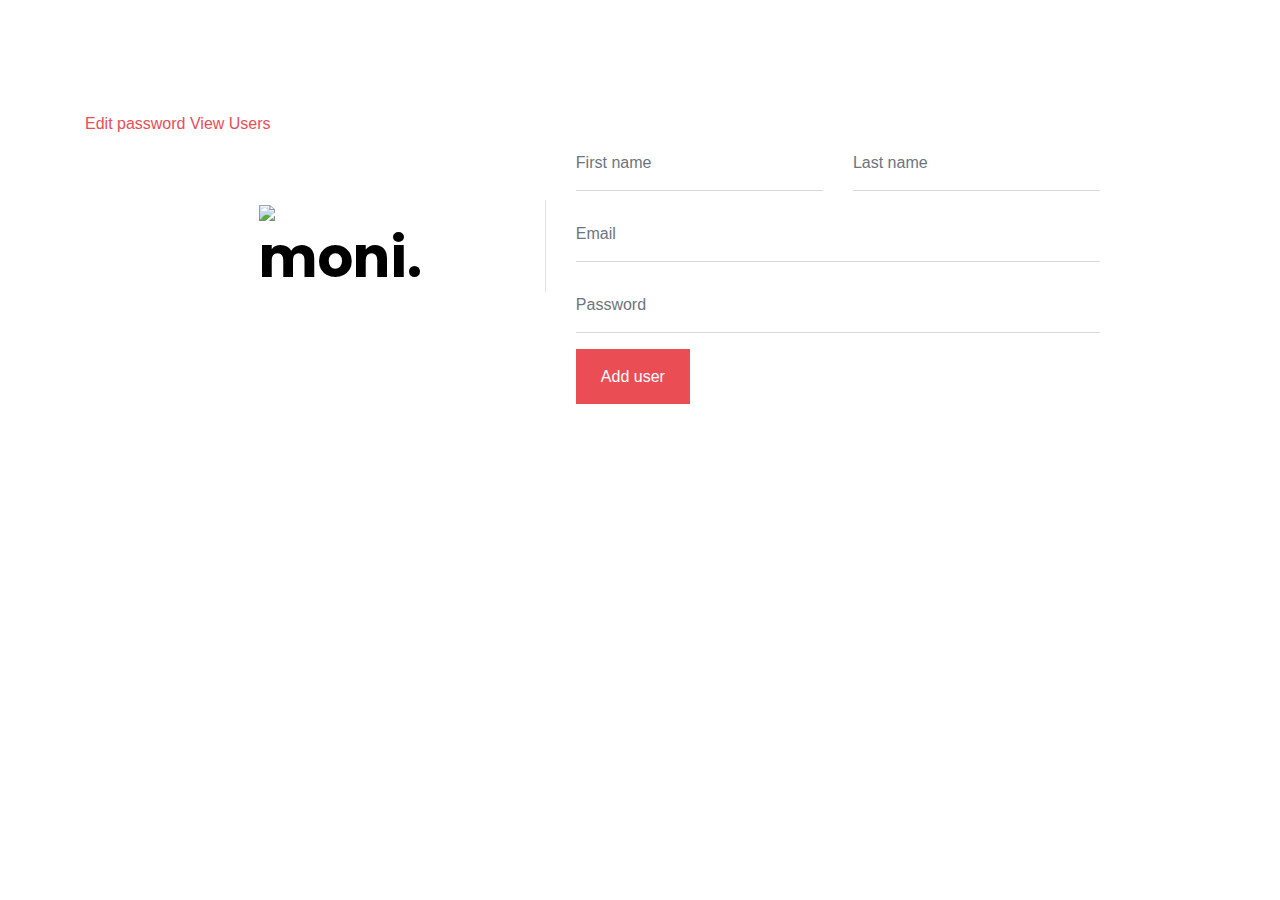
==== frontend/new-user.html @ 0a6bcfab "improved frontend UI" ====
<!doctype html>
<html lang="en">
  <head>
    <!-- Required meta tags -->
    <meta charset="utf-8">
    <meta name="viewport" content="width=device-width, initial-scale=1, shrink-to-fit=no">
    <link href="https://fonts.googleapis.com/css?family=Poppins:300,400,500,700,900&display=swap" rel="stylesheet">

    <link rel="stylesheet" href="fonts/icomoon/style.css">

    <link rel="stylesheet" href="css/owl.carousel.min.css">

    <!-- Bootstrap CSS -->
    <link rel="stylesheet" href="css/bootstrap.min.css">
    
    <!-- Style -->
    <link rel="stylesheet" href="css/style.css">

    <title>Contact Form #1</title>
  </head>
  <body>
  

  <div class="content">
    
    <div class="container">
      <a href="edit-password.html">Edit password             </a>
      <a href="view-users.html">View Users</a>
      
      <div class="row justify-content-center">
        <div class="col-md-10">
          
          <div class="row align-items-center">
            <div class="col-lg-4 ml-auto">
              <div class="border-right pr-5 mb-5">
              <img src="C:\Users\personal\Documents\moni-africa-backend-test\frontend\images\moni_image.jpg"><h2 class="mb-5">moni.</h2> 
            </div>
            </div>
            <div class="col-lg-7 mb-5 mb-lg-0">
              <form method="post" id="add-user" name="add-user">
                <div class="row">
                  <div class="col-md-6 form-group">
                    <input type="text" class="form-control" name="fname" id="fname" placeholder="First name">
                  </div>
                  <div class="col-md-6 form-group">
                    <input type="text" class="form-control" name="lname" id="lname" placeholder="Last name">
                  </div>
                </div>
                <div class="row">
                  <div class="col-md-12 form-group">
                    <input type="text" class="form-control" name="email" id="email" placeholder="Email">
                  </div>
                </div>
                <div class="row">
                  <div class="col-md-12 form-group">
                    <input type="password" class="form-control" name="password" id="password" placeholder="Password">
                  </div>
                </div>
                <div class="row">
                  <div class="col-md-12">
                    <input type="submit" value="Add user" class="btn btn-primary rounded-0 py-2 px-4">
                    <span class="submitting"></span>
                  </div>
                </div>
              </form>

              <div id="form-message-warning mt-4"></div> 
              <div id="form-message-success">
                User has been created, thank you!
              </div>

            </div>
          </div>
        </div>  
        </div>
      </div>
  </div>
    
    

    <script src="js/jquery-3.3.1.min.js"></script>
    <script src="js/popper.min.js"></script>
    <script src="js/bootstrap.min.js"></script>
    <script src="js/jquery.validate.min.js"></script>
    <script src="js/main.js"></script>
    <script>
    const form = document.getElementById("add-user");
		form.addEventListener("submit", submitForm);

		async function submitForm(event) {
			event.preventDefault();
			const fname = document.getElementById("fname").value;
      const lname = document.getElementById("lname").value;
			const email = document.getElementById("email").value;
			const password = document.getElementById("password").value;
			const payload = { fname, lname, email, password };
      console.log(payload)
			const response = await fetch("http://localhost:8000/api/users", {
				method: "POST",
				headers: {
					"Content-Type": "application/json"
				},
				body: JSON.stringify(payload)
			});
			const data = await response.json();
			console.log(data);
      if (data.status == "success") {
        alert("New user successfully created");
      }
      else{
        alert(data.detail);
      }
    }
  </script>
  </body>
</html>
---- frontend/fonts/icomoon/style.css ----
@font-face {
  font-family: 'icomoon';
  src:  url('fonts/icomoon.eot?10si43');
  src:  url('fonts/icomoon.eot?10si43#iefix') format('embedded-opentype'),
    url('fonts/icomoon.ttf?10si43') format('truetype'),
    url('fonts/icomoon.woff?10si43') format('woff'),
    url('fonts/icomoon.svg?10si43#icomoon') format('svg');
  font-weight: normal;
  font-style: normal;
}

[class^="icon-"], [class*=" icon-"] {
  /* use !important to prevent issues with browser extensions that change fonts */
  font-family: 'icomoon' !important;
  speak: none;
  font-style: normal;
  font-weight: normal;
  font-variant: normal;
  text-transform: none;
  line-height: 1;

  /* Better Font Rendering =========== */
  -webkit-font-smoothing: antialiased;
  -moz-osx-font-smoothing: grayscale;
}

.icon-asterisk:before {
  content: "\f069";
}
.icon-plus:before {
  content: "\f067";
}
.icon-question:before {
  content: "\f128";
}
.icon-minus:before {
  content: "\f068";
}
.icon-glass:before {
  content: "\f000";
}
.icon-music:before {
  content: "\f001";
}
.icon-search:before {
  content: "\f002";
}
.icon-envelope-o:before {
  content: "\f003";
}
.icon-heart:before {
  content: "\f004";
}
.icon-star:before {
  content: "\f005";
}
.icon-star-o:before {
  content: "\f006";
}
.icon-user:before {
  content: "\f007";
}
.icon-film:before {
  content: "\f008";
}
.icon-th-large:before {
  content: "\f009";
}
.icon-th:before {
  content: "\f00a";
}
.icon-th-list:before {
  content: "\f00b";
}
.icon-check:before {
  content: "\f00c";
}
.icon-close:before {
  content: "\f00d";
}
.icon-remove:before {
  content: "\f00d";
}
.icon-times:before {
  content: "\f00d";
}
.icon-search-plus:before {
  content: "\f00e";
}
.icon-search-minus:before {
  content: "\f010";
}
.icon-power-off:before {
  content: "\f011";
}
.icon-signal:before {
  content: "\f012";
}
.icon-cog:before {
  content: "\f013";
}
.icon-gear:before {
  content: "\f013";
}
.icon-trash-o:before {
  content: "\f014";
}
.icon-home:before {
  content: "\f015";
}
.icon-file-o:before {
  content: "\f016";
}
.icon-clock-o:before {
  content: "\f017";
}
.icon-road:before {
  content: "\f018";
}
.icon-download:before {
  content: "\f019";
}
.icon-arrow-circle-o-down:before {
  content: "\f01a";
}
.icon-arrow-circle-o-up:before {
  content: "\f01b";
}
.icon-inbox:before {
  content: "\f01c";
}
.icon-play-circle-o:before {
  content: "\f01d";
}
.icon-repeat:before {
  content: "\f01e";
}
.icon-rotate-right:before {
  content: "\f01e";
}
.icon-refresh:before {
  content: "\f021";
}
.icon-list-alt:before {
  content: "\f022";
}
.icon-lock:before {
  content: "\f023";
}
.icon-flag:before {
  content: "\f024";
}
.icon-headphones:before {
  content: "\f025";
}
.icon-volume-off:before {
  content: "\f026";
}
.icon-volume-down:before {
  content: "\f027";
}
.icon-volume-up:before {
  content: "\f028";
}
.icon-qrcode:before {
  content: "\f029";
}
.icon-barcode:before {
  content: "\f02a";
}
.icon-tag:before {
  content: "\f02b";
}
.icon-tags:before {
  content: "\f02c";
}
.icon-book:before {
  content: "\f02d";
}
.icon-bookmark:before {
  content: "\f02e";
}
.icon-print:before {
  content: "\f02f";
}
.icon-camera:before {
  content: "\f030";
}
.icon-font:before {
  content: "\f031";
}
.icon-bold:before {
  content: "\f032";
}
.icon-italic:before {
  content: "\f033";
}
.icon-text-height:before {
  content: "\f034";
}
.icon-text-width:before {
  content: "\f035";
}
.icon-align-left:before {
  content: "\f036";
}
.icon-align-center:before {
  content: "\f037";
}
.icon-align-right:before {
  content: "\f038";
}
.icon-align-justify:before {
  content: "\f039";
}
.icon-list:before {
  content: "\f03a";
}
.icon-dedent:before {
  content: "\f03b";
}
.icon-outdent:before {
  content: "\f03b";
}
.icon-indent:before {
  content: "\f03c";
}
.icon-video-camera:before {
  content: "\f03d";
}
.icon-image:before {
  content: "\f03e";
}
.icon-photo:before {
  content: "\f03e";
}
.icon-picture-o:before {
  content: "\f03e";
}
.icon-pencil:before {
  content: "\f040";
}
.icon-map-marker:before {
  content: "\f041";
}
.icon-adjust:before {
  content: "\f042";
}
.icon-tint:before {
  content: "\f043";
}
.icon-edit:before {
  content: "\f044";
}
.icon-pencil-square-o:before {
  content: "\f044";
}
.icon-share-square-o:before {
  content: "\f045";
}
.icon-check-square-o:before {
  content: "\f046";
}
.icon-arrows:before {
  content: "\f047";
}
.icon-step-backward:before {
  content: "\f048";
}
.icon-fast-backward:before {
  content: "\f049";
}
.icon-backward:before {
  content: "\f04a";
}
.icon-play:before {
  content: "\f04b";
}
.icon-pause:before {
  content: "\f04c";
}
.icon-stop:before {
  content: "\f04d";
}
.icon-forward:before {
  content: "\f04e";
}
.icon-fast-forward:before {
  content: "\f050";
}
.icon-step-forward:before {
  content: "\f051";
}
.icon-eject:before {
  content: "\f052";
}
.icon-chevron-left:before {
  content: "\f053";
}
.icon-chevron-right:before {
  content: "\f054";
}
.icon-plus-circle:before {
  content: "\f055";
}
.icon-minus-circle:before {
  content: "\f056";
}
.icon-times-circle:before {
  content: "\f057";
}
.icon-check-circle:before {
  content: "\f058";
}
.icon-question-circle:before {
  content: "\f059";
}
.icon-info-circle:before {
  content: "\f05a";
}
.icon-crosshairs:before {
  content: "\f05b";
}
.icon-times-circle-o:before {
  content: "\f05c";
}
.icon-check-circle-o:before {
  content: "\f05d";
}
.icon-ban:before {
  content: "\f05e";
}
.icon-arrow-left:before {
  content: "\f060";
}
.icon-arrow-right:before {
  content: "\f061";
}
.icon-arrow-up:before {
  content: "\f062";
}
.icon-arrow-down:before {
  content: "\f063";
}
.icon-mail-forward:before {
  content: "\f064";
}
.icon-share:before {
  content: "\f064";
}
.icon-expand:before {
  content: "\f065";
}
.icon-compress:before {
  content: "\f066";
}
.icon-exclamation-circle:before {
  content: "\f06a";
}
.icon-gift:before {
  content: "\f06b";
}
.icon-leaf:before {
  content: "\f06c";
}
.icon-fire:before {
  content: "\f06d";
}
.icon-eye:before {
  content: "\f06e";
}
.icon-eye-slash:before {
  content: "\f070";
}
.icon-exclamation-triangle:before {
  content: "\f071";
}
.icon-warning:before {
  content: "\f071";
}
.icon-plane:before {
  content: "\f072";
}
.icon-calendar:before {
  content: "\f073";
}
.icon-random:before {
  content: "\f074";
}
.icon-comment:before {
  content: "\f075";
}
.icon-magnet:before {
  content: "\f076";
}
.icon-chevron-up:before {
  content: "\f077";
}
.icon-chevron-down:before {
  content: "\f078";
}
.icon-retweet:before {
  content: "\f079";
}
.icon-shopping-cart:before {
  content: "\f07a";
}
.icon-folder:before {
  content: "\f07b";
}
.icon-folder-open:before {
  content: "\f07c";
}
.icon-arrows-v:before {
  content: "\f07d";
}
.icon-arrows-h:before {
  content: "\f07e";
}
.icon-bar-chart:before {
  content: "\f080";
}
.icon-bar-chart-o:before {
  content: "\f080";
}
.icon-twitter-square:before {
  content: "\f081";
}
.icon-facebook-square:before {
  content: "\f082";
}
.icon-camera-retro:before {
  content: "\f083";
}
.icon-key:before {
  content: "\f084";
}
.icon-cogs:before {
  content: "\f085";
}
.icon-gears:before {
  content: "\f085";
}
.icon-comments:before {
  content: "\f086";
}
.icon-thumbs-o-up:before {
  content: "\f087";
}
.icon-thumbs-o-down:before {
  content: "\f088";
}
.icon-star-half:before {
  content: "\f089";
}
.icon-heart-o:before {
  content: "\f08a";
}
.icon-sign-out:before {
  content: "\f08b";
}
.icon-linkedin-square:before {
  content: "\f08c";
}
.icon-thumb-tack:before {
  content: "\f08d";
}
.icon-external-link:before {
  content: "\f08e";
}
.icon-sign-in:before {
  content: "\f090";
}
.icon-trophy:before {
  content: "\f091";
}
.icon-github-square:before {
  content: "\f092";
}
.icon-upload:before {
  content: "\f093";
}
.icon-lemon-o:before {
  content: "\f094";
}
.icon-phone:before {
  content: "\f095";
}
.icon-square-o:before {
  content: "\f096";
}
.icon-bookmark-o:before {
  content: "\f097";
}
.icon-phone-square:before {
  content: "\f098";
}
.icon-twitter:before {
  content: "\f099";
}
.icon-facebook:before {
  content: "\f09a";
}
.icon-facebook-f:before {
  content: "\f09a";
}
.icon-github:before {
  content: "\f09b";
}
.icon-unlock:before {
  content: "\f09c";
}
.icon-credit-card:before {
  content: "\f09d";
}
.icon-feed:before {
  content: "\f09e";
}
.icon-rss:before {
  content: "\f09e";
}
.icon-hdd-o:before {
  content: "\f0a0";
}
.icon-bullhorn:before {
  content: "\f0a1";
}
.icon-bell-o:before {
  content: "\f0a2";
}
.icon-certificate:before {
  content: "\f0a3";
}
.icon-hand-o-right:before {
  content: "\f0a4";
}
.icon-hand-o-left:before {
  content: "\f0a5";
}
.icon-hand-o-up:before {
  content: "\f0a6";
}
.icon-hand-o-down:before {
  content: "\f0a7";
}
.icon-arrow-circle-left:before {
  content: "\f0a8";
}
.icon-arrow-circle-right:before {
  content: "\f0a9";
}
.icon-arrow-circle-up:before {
  content: "\f0aa";
}
.icon-arrow-circle-down:before {
  content: "\f0ab";
}
.icon-globe:before {
  content: "\f0ac";
}
.icon-wrench:before {
  content: "\f0ad";
}
.icon-tasks:before {
  content: "\f0ae";
}
.icon-filter:before {
  content: "\f0b0";
}
.icon-briefcase:before {
  content: "\f0b1";
}
.icon-arrows-alt:before {
  content: "\f0b2";
}
.icon-group:before {
  content: "\f0c0";
}
.icon-users:before {
  content: "\f0c0";
}
.icon-chain:before {
  content: "\f0c1";
}
.icon-link:before {
  content: "\f0c1";
}
.icon-cloud:before {
  content: "\f0c2";
}
.icon-flask:before {
  content: "\f0c3";
}
.icon-cut:before {
  content: "\f0c4";
}
.icon-scissors:before {
  content: "\f0c4";
}
.icon-copy:before {
  content: "\f0c5";
}
.icon-files-o:before {
  content: "\f0c5";
}
.icon-paperclip:before {
  content: "\f0c6";
}
.icon-floppy-o:before {
  content: "\f0c7";
}
.icon-save:before {
  content: "\f0c7";
}
.icon-square:before {
  content: "\f0c8";
}
.icon-bars:before {
  content: "\f0c9";
}
.icon-navicon:before {
  content: "\f0c9";
}
.icon-reorder:before {
  content: "\f0c9";
}
.icon-list-ul:before {
  content: "\f0ca";
}
.icon-list-ol:before {
  content: "\f0cb";
}
.icon-strikethrough:before {
  content: "\f0cc";
}
.icon-underline:before {
  content: "\f0cd";
}
.icon-table:before {
  content: "\f0ce";
}
.icon-magic:before {
  content: "\f0d0";
}
.icon-truck:before {
  content: "\f0d1";
}
.icon-pinterest:before {
  content: "\f0d2";
}
.icon-pinterest-square:before {
  content: "\f0d3";
}
.icon-google-plus-square:before {
  content: "\f0d4";
}
.icon-google-plus:before {
  content: "\f0d5";
}
.icon-money:before {
  content: "\f0d6";
}
.icon-caret-down:before {
  content: "\f0d7";
}
.icon-caret-up:before {
  content: "\f0d8";
}
.icon-caret-left:before {
  content: "\f0d9";
}
.icon-caret-right:before {
  content: "\f0da";
}
.icon-columns:before {
  content: "\f0db";
}
.icon-sort:before {
  content: "\f0dc";
}
.icon-unsorted:before {
  content: "\f0dc";
}
.icon-sort-desc:before {
  content: "\f0dd";
}
.icon-sort-down:before {
  content: "\f0dd";
}
.icon-sort-asc:before {
  content: "\f0de";
}
.icon-sort-up:before {
  content: "\f0de";
}
.icon-envelope:before {
  content: "\f0e0";
}
.icon-linkedin:before {
  content: "\f0e1";
}
.icon-rotate-left:before {
  content: "\f0e2";
}
.icon-undo:before {
  content: "\f0e2";
}
.icon-gavel:before {
  content: "\f0e3";
}
.icon-legal:before {
  content: "\f0e3";
}
.icon-dashboard:before {
  content: "\f0e4";
}
.icon-tachometer:before {
  content: "\f0e4";
}
.icon-comment-o:before {
  content: "\f0e5";
}
.icon-comments-o:before {
  content: "\f0e6";
}
.icon-bolt:before {
  content: "\f0e7";
}
.icon-flash:before {
  content: "\f0e7";
}
.icon-sitemap:before {
  content: "\f0e8";
}
.icon-umbrella:before {
  content: "\f0e9";
}
.icon-clipboard:before {
  content: "\f0ea";
}
.icon-paste:before {
  content: "\f0ea";
}
.icon-lightbulb-o:before {
  content: "\f0eb";
}
.icon-exchange:before {
  content: "\f0ec";
}
.icon-cloud-download:before {
  content: "\f0ed";
}
.icon-cloud-upload:before {
  content: "\f0ee";
}
.icon-user-md:before {
  content: "\f0f0";
}
.icon-stethoscope:before {
  content: "\f0f1";
}
.icon-suitcase:before {
  content: "\f0f2";
}
.icon-bell:before {
  content: "\f0f3";
}
.icon-coffee:before {
  content: "\f0f4";
}
.icon-cutlery:before {
  content: "\f0f5";
}
.icon-file-text-o:before {
  content: "\f0f6";
}
.icon-building-o:before {
  content: "\f0f7";
}
.icon-hospital-o:before {
  content: "\f0f8";
}
.icon-ambulance:before {
  content: "\f0f9";
}
.icon-medkit:before {
  content: "\f0fa";
}
.icon-fighter-jet:before {
  content: "\f0fb";
}
.icon-beer:before {
  content: "\f0fc";
}
.icon-h-square:before {
  content: "\f0fd";
}
.icon-plus-square:before {
  content: "\f0fe";
}
.icon-angle-double-left:before {
  content: "\f100";
}
.icon-angle-double-right:before {
  content: "\f101";
}
.icon-angle-double-up:before {
  content: "\f102";
}
.icon-angle-double-down:before {
  content: "\f103";
}
.icon-angle-left:before {
  content: "\f104";
}
.icon-angle-right:before {
  content: "\f105";
}
.icon-angle-up:before {
  content: "\f106";
}
.icon-angle-down:before {
  content: "\f107";
}
.icon-desktop:before {
  content: "\f108";
}
.icon-laptop:before {
  content: "\f109";
}
.icon-tablet:before {
  content: "\f10a";
}
.icon-mobile:before {
  content: "\f10b";
}
.icon-mobile-phone:before {
  content: "\f10b";
}
.icon-circle-o:before {
  content: "\f10c";
}
.icon-quote-left:before {
  content: "\f10d";
}
.icon-quote-right:before {
  content: "\f10e";
}
.icon-spinner:before {
  content: "\f110";
}
.icon-circle:before {
  content: "\f111";
}
.icon-mail-reply:before {
  content: "\f112";
}
.icon-reply:before {
  content: "\f112";
}
.icon-github-alt:before {
  content: "\f113";
}
.icon-folder-o:before {
  content: "\f114";
}
.icon-folder-open-o:before {
  content: "\f115";
}
.icon-smile-o:before {
  content: "\f118";
}
.icon-frown-o:before {
  content: "\f119";
}
.icon-meh-o:before {
  content: "\f11a";
}
.icon-gamepad:before {
  content: "\f11b";
}
.icon-keyboard-o:before {
  content: "\f11c";
}
.icon-flag-o:before {
  content: "\f11d";
}
.icon-flag-checkered:before {
  content: "\f11e";
}
.icon-terminal:before {
  content: "\f120";
}
.icon-code:before {
  content: "\f121";
}
.icon-mail-reply-all:before {
  content: "\f122";
}
.icon-reply-all:before {
  content: "\f122";
}
.icon-star-half-empty:before {
  content: "\f123";
}
.icon-star-half-full:before {
  content: "\f123";
}
.icon-star-half-o:before {
  content: "\f123";
}
.icon-location-arrow:before {
  content: "\f124";
}
.icon-crop:before {
  content: "\f125";
}
.icon-code-fork:before {
  content: "\f126";
}
.icon-chain-broken:before {
  content: "\f127";
}
.icon-unlink:before {
  content: "\f127";
}
.icon-info:before {
  content: "\f129";
}
.icon-exclamation:before {
  content: "\f12a";
}
.icon-superscript:before {
  content: "\f12b";
}
.icon-subscript:before {
  content: "\f12c";
}
.icon-eraser:before {
  content: "\f12d";
}
.icon-puzzle-piece:before {
  content: "\f12e";
}
.icon-microphone:before {
  content: "\f130";
}
.icon-microphone-slash:before {
  content: "\f131";
}
.icon-shield:before {
  content: "\f132";
}
.icon-calendar-o:before {
  content: "\f133";
}
.icon-fire-extinguisher:before {
  content: "\f134";
}
.icon-rocket:before {
  content: "\f135";
}
.icon-maxcdn:before {
  content: "\f136";
}
.icon-chevron-circle-left:before {
  content: "\f137";
}
.icon-chevron-circle-right:before {
  content: "\f138";
}
.icon-chevron-circle-up:before {
  content: "\f139";
}
.icon-chevron-circle-down:before {
  content: "\f13a";
}
.icon-html5:before {
  content: "\f13b";
}
.icon-css3:before {
  content: "\f13c";
}
.icon-anchor:before {
  content: "\f13d";
}
.icon-unlock-alt:before {
  content: "\f13e";
}
.icon-bullseye:before {
  content: "\f140";
}
.icon-ellipsis-h:before {
  content: "\f141";
}
.icon-ellipsis-v:before {
  content: "\f142";
}
.icon-rss-square:before {
  content: "\f143";
}
.icon-play-circle:before {
  content: "\f144";
}
.icon-ticket:before {
  content: "\f145";
}
.icon-minus-square:before {
  content: "\f146";
}
.icon-minus-square-o:before {
  content: "\f147";
}
.icon-level-up:before {
  content: "\f148";
}
.icon-level-down:before {
  content: "\f149";
}
.icon-check-square:before {
  content: "\f14a";
}
.icon-pencil-square:before {
  content: "\f14b";
}
.icon-external-link-square:before {
  content: "\f14c";
}
.icon-share-square:before {
  content: "\f14d";
}
.icon-compass:before {
  content: "\f14e";
}
.icon-caret-square-o-down:before {
  content: "\f150";
}
.icon-toggle-down:before {
  content: "\f150";
}
.icon-caret-square-o-up:before {
  content: "\f151";
}
.icon-toggle-up:before {
  content: "\f151";
}
.icon-caret-square-o-right:before {
  content: "\f152";
}
.icon-toggle-right:before {
  content: "\f152";
}
.icon-eur:before {
  content: "\f153";
}
.icon-euro:before {
  content: "\f153";
}
.icon-gbp:before {
  content: "\f154";
}
.icon-dollar:before {
  content: "\f155";
}
.icon-usd:before {
  content: "\f155";
}
.icon-inr:before {
  content: "\f156";
}
.icon-rupee:before {
  content: "\f156";
}
.icon-cny:before {
  content: "\f157";
}
.icon-jpy:before {
  content: "\f157";
}
.icon-rmb:before {
  content: "\f157";
}
.icon-yen:before {
  content: "\f157";
}
.icon-rouble:before {
  content: "\f158";
}
.icon-rub:before {
  content: "\f158";
}
.icon-ruble:before {
  content: "\f158";
}
.icon-krw:before {
  content: "\f159";
}
.icon-won:before {
  content: "\f159";
}
.icon-bitcoin:before {
  content: "\f15a";
}
.icon-btc:before {
  content: "\f15a";
}
.icon-file:before {
  content: "\f15b";
}
.icon-file-text:before {
  content: "\f15c";
}
.icon-sort-alpha-asc:before {
  content: "\f15d";
}
.icon-sort-alpha-desc:before {
  content: "\f15e";
}
.icon-sort-amount-asc:before {
  content: "\f160";
}
.icon-sort-amount-desc:before {
  content: "\f161";
}
.icon-sort-numeric-asc:before {
  content: "\f162";
}
.icon-sort-numeric-desc:before {
  content: "\f163";
}
.icon-thumbs-up:before {
  content: "\f164";
}
.icon-thumbs-down:before {
  content: "\f165";
}
.icon-youtube-square:before {
  content: "\f166";
}
.icon-youtube:before {
  content: "\f167";
}
.icon-xing:before {
  content: "\f168";
}
.icon-xing-square:before {
  content: "\f169";
}
.icon-youtube-play:before {
  content: "\f16a";
}
.icon-dropbox:before {
  content: "\f16b";
}
.icon-stack-overflow:before {
  content: "\f16c";
}
.icon-instagram:before {
  content: "\f16d";
}
.icon-flickr:before {
  content: "\f16e";
}
.icon-adn:before {
  content: "\f170";
}
.icon-bitbucket:before {
  content: "\f171";
}
.icon-bitbucket-square:before {
  content: "\f172";
}
.icon-tumblr:before {
  content: "\f173";
}
.icon-tumblr-square:before {
  content: "\f174";
}
.icon-long-arrow-down:before {
  content: "\f175";
}
.icon-long-arrow-up:before {
  content: "\f176";
}
.icon-long-arrow-left:before {
  content: "\f177";
}
.icon-long-arrow-right:before {
  content: "\f178";
}
.icon-apple:before {
  content: "\f179";
}
.icon-windows:before {
  content: "\f17a";
}
.icon-android:before {
  content: "\f17b";
}
.icon-linux:before {
  content: "\f17c";
}
.icon-dribbble:before {
  content: "\f17d";
}
.icon-skype:before {
  content: "\f17e";
}
.icon-foursquare:before {
  content: "\f180";
}
.icon-trello:before {
  content: "\f181";
}
.icon-female:before {
  content: "\f182";
}
.icon-male:before {
  content: "\f183";
}
.icon-gittip:before {
  content: "\f184";
}
.icon-gratipay:before {
  content: "\f184";
}
.icon-sun-o:before {
  content: "\f185";
}
.icon-moon-o:before {
  content: "\f186";
}
.icon-archive:before {
  content: "\f187";
}
.icon-bug:before {
  content: "\f188";
}
.icon-vk:before {
  content: "\f189";
}
.icon-weibo:before {
  content: "\f18a";
}
.icon-renren:before {
  content: "\f18b";
}
.icon-pagelines:before {
  content: "\f18c";
}
.icon-stack-exchange:before {
  content: "\f18d";
}
.icon-arrow-circle-o-right:before {
  content: "\f18e";
}
.icon-arrow-circle-o-left:before {
  content: "\f190";
}
.icon-caret-square-o-left:before {
  content: "\f191";
}
.icon-toggle-left:before {
  content: "\f191";
}
.icon-dot-circle-o:before {
  content: "\f192";
}
.icon-wheelchair:before {
  content: "\f193";
}
.icon-vimeo-square:before {
  content: "\f194";
}
.icon-try:before {
  content: "\f195";
}
.icon-turkish-lira:before {
  content: "\f195";
}
.icon-plus-square-o:before {
  content: "\f196";
}
.icon-space-shuttle:before {
  content: "\f197";
}
.icon-slack:before {
  content: "\f198";
}
.icon-envelope-square:before {
  content: "\f199";
}
.icon-wordpress:before {
  content: "\f19a";
}
.icon-openid:before {
  content: "\f19b";
}
.icon-bank:before {
  content: "\f19c";
}
.icon-institution:before {
  content: "\f19c";
}
.icon-university:before {
  content: "\f19c";
}
.icon-graduation-cap:before {
  content: "\f19d";
}
.icon-mortar-board:before {
  content: "\f19d";
}
.icon-yahoo:before {
  content: "\f19e";
}
.icon-google:before {
  content: "\f1a0";
}
.icon-reddit:before {
  content: "\f1a1";
}
.icon-reddit-square:before {
  content: "\f1a2";
}
.icon-stumbleupon-circle:before {
  content: "\f1a3";
}
.icon-stumbleupon:before {
  content: "\f1a4";
}
.icon-delicious:before {
  content: "\f1a5";
}
.icon-digg:before {
  content: "\f1a6";
}
.icon-pied-piper-pp:before {
  content: "\f1a7";
}
.icon-pied-piper-alt:before {
  content: "\f1a8";
}
.icon-drupal:before {
  content: "\f1a9";
}
.icon-joomla:before {
  content: "\f1aa";
}
.icon-language:before {
  content: "\f1ab";
}
.icon-fax:before {
  content: "\f1ac";
}
.icon-building:before {
  content: "\f1ad";
}
.icon-child:before {
  content: "\f1ae";
}
.icon-paw:before {
  content: "\f1b0";
}
.icon-spoon:before {
  content: "\f1b1";
}
.icon-cube:before {
  content: "\f1b2";
}
.icon-cubes:before {
  content: "\f1b3";
}
.icon-behance:before {
  content: "\f1b4";
}
.icon-behance-square:before {
  content: "\f1b5";
}
.icon-steam:before {
  content: "\f1b6";
}
.icon-steam-square:before {
  content: "\f1b7";
}
.icon-recycle:before {
  content: "\f1b8";
}
.icon-automobile:before {
  content: "\f1b9";
}
.icon-car:before {
  content: "\f1b9";
}
.icon-cab:before {
  content: "\f1ba";
}
.icon-taxi:before {
  content: "\f1ba";
}
.icon-tree:before {
  content: "\f1bb";
}
.icon-spotify:before {
  content: "\f1bc";
}
.icon-deviantart:before {
  content: "\f1bd";
}
.icon-soundcloud:before {
  content: "\f1be";
}
.icon-database:before {
  content: "\f1c0";
}
.icon-file-pdf-o:before {
  content: "\f1c1";
}
.icon-file-word-o:before {
  content: "\f1c2";
}
.icon-file-excel-o:before {
  content: "\f1c3";
}
.icon-file-powerpoint-o:before {
  content: "\f1c4";
}
.icon-file-image-o:before {
  content: "\f1c5";
}
.icon-file-photo-o:before {
  content: "\f1c5";
}
.icon-file-picture-o:before {
  content: "\f1c5";
}
.icon-file-archive-o:before {
  content: "\f1c6";
}
.icon-file-zip-o:before {
  content: "\f1c6";
}
.icon-file-audio-o:before {
  content: "\f1c7";
}
.icon-file-sound-o:before {
  content: "\f1c7";
}
.icon-file-movie-o:before {
  content: "\f1c8";
}
.icon-file-video-o:before {
  content: "\f1c8";
}
.icon-file-code-o:before {
  content: "\f1c9";
}
.icon-vine:before {
  content: "\f1ca";
}
.icon-codepen:before {
  content: "\f1cb";
}
.icon-jsfiddle:before {
  content: "\f1cc";
}
.icon-life-bouy:before {
  content: "\f1cd";
}
.icon-life-buoy:before {
  content: "\f1cd";
}
.icon-life-ring:before {
  content: "\f1cd";
}
.icon-life-saver:before {
  content: "\f1cd";
}
.icon-support:before {
  content: "\f1cd";
}
.icon-circle-o-notch:before {
  content: "\f1ce";
}
.icon-ra:before {
  content: "\f1d0";
}
.icon-rebel:before {
  content: "\f1d0";
}
.icon-resistance:before {
  content: "\f1d0";
}
.icon-empire:before {
  content: "\f1d1";
}
.icon-ge:before {
  content: "\f1d1";
}
.icon-git-square:before {
  content: "\f1d2";
}
.icon-git:before {
  content: "\f1d3";
}
.icon-hacker-news:before {
  content: "\f1d4";
}
.icon-y-combinator-square:before {
  content: "\f1d4";
}
.icon-yc-square:before {
  content: "\f1d4";
}
.icon-tencent-weibo:before {
  content: "\f1d5";
}
.icon-qq:before {
  content: "\f1d6";
}
.icon-wechat:before {
  content: "\f1d7";
}
.icon-weixin:before {
  content: "\f1d7";
}
.icon-paper-plane:before {
  content: "\f1d8";
}
.icon-send:before {
  content: "\f1d8";
}
.icon-paper-plane-o:before {
  content: "\f1d9";
}
.icon-send-o:before {
  content: "\f1d9";
}
.icon-history:before {
  content: "\f1da";
}
.icon-circle-thin:before {
  content: "\f1db";
}
.icon-header:before {
  content: "\f1dc";
}
.icon-paragraph:before {
  content: "\f1dd";
}
.icon-sliders:before {
  content: "\f1de";
}
.icon-share-alt:before {
  content: "\f1e0";
}
.icon-share-alt-square:before {
  content: "\f1e1";
}
.icon-bomb:before {
  content: "\f1e2";
}
.icon-futbol-o:before {
  content: "\f1e3";
}
.icon-soccer-ball-o:before {
  content: "\f1e3";
}
.icon-tty:before {
  content: "\f1e4";
}
.icon-binoculars:before {
  content: "\f1e5";
}
.icon-plug:before {
  content: "\f1e6";
}
.icon-slideshare:before {
  content: "\f1e7";
}
.icon-twitch:before {
  content: "\f1e8";
}
.icon-yelp:before {
  content: "\f1e9";
}
.icon-newspaper-o:before {
  content: "\f1ea";
}
.icon-wifi:before {
  content: "\f1eb";
}
.icon-calculator:before {
  content: "\f1ec";
}
.icon-paypal:before {
  content: "\f1ed";
}
.icon-google-wallet:before {
  content: "\f1ee";
}
.icon-cc-visa:before {
  content: "\f1f0";
}
.icon-cc-mastercard:before {
  content: "\f1f1";
}
.icon-cc-discover:before {
  content: "\f1f2";
}
.icon-cc-amex:before {
  content: "\f1f3";
}
.icon-cc-paypal:before {
  content: "\f1f4";
}
.icon-cc-stripe:before {
  content: "\f1f5";
}
.icon-bell-slash:before {
  content: "\f1f6";
}
.icon-bell-slash-o:before {
  content: "\f1f7";
}
.icon-trash:before {
  content: "\f1f8";
}
.icon-copyright:before {
  content: "\f1f9";
}
.icon-at:before {
  content: "\f1fa";
}
.icon-eyedropper:before {
  content: "\f1fb";
}
.icon-paint-brush:before {
  content: "\f1fc";
}
.icon-birthday-cake:before {
  content: "\f1fd";
}
.icon-area-chart:before {
  content: "\f1fe";
}
.icon-pie-chart:before {
  content: "\f200";
}
.icon-line-chart:before {
  content: "\f201";
}
.icon-lastfm:before {
  content: "\f202";
}
.icon-lastfm-square:before {
  content: "\f203";
}
.icon-toggle-off:before {
  content: "\f204";
}
.icon-toggle-on:before {
  content: "\f205";
}
.icon-bicycle:before {
  content: "\f206";
}
.icon-bus:before {
  content: "\f207";
}
.icon-ioxhost:before {
  content: "\f208";
}
.icon-angellist:before {
  content: "\f209";
}
.icon-cc:before {
  content: "\f20a";
}
.icon-ils:before {
  content: "\f20b";
}
.icon-shekel:before {
  content: "\f20b";
}
.icon-sheqel:before {
  content: "\f20b";
}
.icon-meanpath:before {
  content: "\f20c";
}
.icon-buysellads:before {
  content: "\f20d";
}
.icon-connectdevelop:before {
  content: "\f20e";
}
.icon-dashcube:before {
  content: "\f210";
}
.icon-forumbee:before {
  content: "\f211";
}
.icon-leanpub:before {
  content: "\f212";
}
.icon-sellsy:before {
  content: "\f213";
}
.icon-shirtsinbulk:before {
  content: "\f214";
}
.icon-simplybuilt:before {
  content: "\f215";
}
.icon-skyatlas:before {
  content: "\f216";
}
.icon-cart-plus:before {
  content: "\f217";
}
.icon-cart-arrow-down:before {
  content: "\f218";
}
.icon-diamond:before {
  content: "\f219";
}
.icon-ship:before {
  content: "\f21a";
}
.icon-user-secret:before {
  content: "\f21b";
}
.icon-motorcycle:before {
  content: "\f21c";
}
.icon-street-view:before {
  content: "\f21d";
}
.icon-heartbeat:before {
  content: "\f21e";
}
.icon-venus:before {
  content: "\f221";
}
.icon-mars:before {
  content: "\f222";
}
.icon-mercury:before {
  content: "\f223";
}
.icon-intersex:before {
  content: "\f224";
}
.icon-transgender:before {
  content: "\f224";
}
.icon-transgender-alt:before {
  content: "\f225";
}
.icon-venus-double:before {
  content: "\f226";
}
.icon-mars-double:before {
  content: "\f227";
}
.icon-venus-mars:before {
  content: "\f228";
}
.icon-mars-stroke:before {
  content: "\f229";
}
.icon-mars-stroke-v:before {
  content: "\f22a";
}
.icon-mars-stroke-h:before {
  content: "\f22b";
}
.icon-neuter:before {
  content: "\f22c";
}
.icon-genderless:before {
  content: "\f22d";
}
.icon-facebook-official:before {
  content: "\f230";
}
.icon-pinterest-p:before {
  content: "\f231";
}
.icon-whatsapp:before {
  content: "\f232";
}
.icon-server:before {
  content: "\f233";
}
.icon-user-plus:before {
  content: "\f234";
}
.icon-user-times:before {
  content: "\f235";
}
.icon-bed:before {
  content: "\f236";
}
.icon-hotel:before {
  content: "\f236";
}
.icon-viacoin:before {
  content: "\f237";
}
.icon-train:before {
  content: "\f238";
}
.icon-subway:before {
  content: "\f239";
}
.icon-medium:before {
  content: "\f23a";
}
.icon-y-combinator:before {
  content: "\f23b";
}
.icon-yc:before {
  content: "\f23b";
}
.icon-optin-monster:before {
  content: "\f23c";
}
.icon-opencart:before {
  content: "\f23d";
}
.icon-expeditedssl:before {
  content: "\f23e";
}
.icon-battery:before {
  content: "\f240";
}
.icon-battery-4:before {
  content: "\f240";
}
.icon-battery-full:before {
  content: "\f240";
}
.icon-battery-3:before {
  content: "\f241";
}
.icon-battery-three-quarters:before {
  content: "\f241";
}
.icon-battery-2:before {
  content: "\f242";
}
.icon-battery-half:before {
  content: "\f242";
}
.icon-battery-1:before {
  content: "\f243";
}
.icon-battery-quarter:before {
  content: "\f243";
}
.icon-battery-0:before {
  content: "\f244";
}
.icon-battery-empty:before {
  content: "\f244";
}
.icon-mouse-pointer:before {
  content: "\f245";
}
.icon-i-cursor:before {
  content: "\f246";
}
.icon-object-group:before {
  content: "\f247";
}
.icon-object-ungroup:before {
  content: "\f248";
}
.icon-sticky-note:before {
  content: "\f249";
}
.icon-sticky-note-o:before {
  content: "\f24a";
}
.icon-cc-jcb:before {
  content: "\f24b";
}
.icon-cc-diners-club:before {
  content: "\f24c";
}
.icon-clone:before {
  content: "\f24d";
}
.icon-balance-scale:before {
  content: "\f24e";
}
.icon-hourglass-o:before {
  content: "\f250";
}
.icon-hourglass-1:before {
  content: "\f251";
}
.icon-hourglass-start:before {
  content: "\f251";
}
.icon-hourglass-2:before {
  content: "\f252";
}
.icon-hourglass-half:before {
  content: "\f252";
}
.icon-hourglass-3:before {
  content: "\f253";
}
.icon-hourglass-end:before {
  content: "\f253";
}
.icon-hourglass:before {
  content: "\f254";
}
.icon-hand-grab-o:before {
  content: "\f255";
}
.icon-hand-rock-o:before {
  content: "\f255";
}
.icon-hand-paper-o:before {
  content: "\f256";
}
.icon-hand-stop-o:before {
  content: "\f256";
}
.icon-hand-scissors-o:before {
  content: "\f257";
}
.icon-hand-lizard-o:before {
  content: "\f258";
}
.icon-hand-spock-o:before {
  content: "\f259";
}
.icon-hand-pointer-o:before {
  content: "\f25a";
}
.icon-hand-peace-o:before {
  content: "\f25b";
}
.icon-trademark:before {
  content: "\f25c";
}
.icon-registered:before {
  content: "\f25d";
}
.icon-creative-commons:before {
  content: "\f25e";
}
.icon-gg:before {
  content: "\f260";
}
.icon-gg-circle:before {
  content: "\f261";
}
.icon-tripadvisor:before {
  content: "\f262";
}
.icon-odnoklassniki:before {
  content: "\f263";
}
.icon-odnoklassniki-square:before {
  content: "\f264";
}
.icon-get-pocket:before {
  content: "\f265";
}
.icon-wikipedia-w:before {
  content: "\f266";
}
.icon-safari:before {
  content: "\f267";
}
.icon-chrome:before {
  content: "\f268";
}
.icon-firefox:before {
  content: "\f269";
}
.icon-opera:before {
  content: "\f26a";
}
.icon-internet-explorer:before {
  content: "\f26b";
}
.icon-television:before {
  content: "\f26c";
}
.icon-tv:before {
  content: "\f26c";
}
.icon-contao:before {
  content: "\f26d";
}
.icon-500px:before {
  content: "\f26e";
}
.icon-amazon:before {
  content: "\f270";
}
.icon-calendar-plus-o:before {
  content: "\f271";
}
.icon-calendar-minus-o:before {
  content: "\f272";
}
.icon-calendar-times-o:before {
  content: "\f273";
}
.icon-calendar-check-o:before {
  content: "\f274";
}
.icon-industry:before {
  content: "\f275";
}
.icon-map-pin:before {
  content: "\f276";
}
.icon-map-signs:before {
  content: "\f277";
}
.icon-map-o:before {
  content: "\f278";
}
.icon-map:before {
  content: "\f279";
}
.icon-commenting:before {
  content: "\f27a";
}
.icon-commenting-o:before {
  content: "\f27b";
}
.icon-houzz:before {
  content: "\f27c";
}
.icon-vimeo:before {
  content: "\f27d";
}
.icon-black-tie:before {
  content: "\f27e";
}
.icon-fonticons:before {
  content: "\f280";
}
.icon-reddit-alien:before {
  content: "\f281";
}
.icon-edge:before {
  content: "\f282";
}
.icon-credit-card-alt:before {
  content: "\f283";
}
.icon-codiepie:before {
  content: "\f284";
}
.icon-modx:before {
  content: "\f285";
}
.icon-fort-awesome:before {
  content: "\f286";
}
.icon-usb:before {
  content: "\f287";
}
.icon-product-hunt:before {
  content: "\f288";
}
.icon-mixcloud:before {
  content: "\f289";
}
.icon-scribd:before {
  content: "\f28a";
}
.icon-pause-circle:before {
  content: "\f28b";
}
.icon-pause-circle-o:before {
  content: "\f28c";
}
.icon-stop-circle:before {
  content: "\f28d";
}
.icon-stop-circle-o:before {
  content: "\f28e";
}
.icon-shopping-bag:before {
  content: "\f290";
}
.icon-shopping-basket:before {
  content: "\f291";
}
.icon-hashtag:before {
  content: "\f292";
}
.icon-bluetooth:before {
  content: "\f293";
}
.icon-bluetooth-b:before {
  content: "\f294";
}
.icon-percent:before {
  content: "\f295";
}
.icon-gitlab:before {
  content: "\f296";
}
.icon-wpbeginner:before {
  content: "\f297";
}
.icon-wpforms:before {
  content: "\f298";
}
.icon-envira:before {
  content: "\f299";
}
.icon-universal-access:before {
  content: "\f29a";
}
.icon-wheelchair-alt:before {
  content: "\f29b";
}
.icon-question-circle-o:before {
  content: "\f29c";
}
.icon-blind:before {
  content: "\f29d";
}
.icon-audio-description:before {
  content: "\f29e";
}
.icon-volume-control-phone:before {
  content: "\f2a0";
}
.icon-braille:before {
  content: "\f2a1";
}
.icon-assistive-listening-systems:before {
  content: "\f2a2";
}
.icon-american-sign-language-interpreting:before {
  content: "\f2a3";
}
.icon-asl-interpreting:before {
  content: "\f2a3";
}
.icon-deaf:before {
  content: "\f2a4";
}
.icon-deafness:before {
  content: "\f2a4";
}
.icon-hard-of-hearing:before {
  content: "\f2a4";
}
.icon-glide:before {
  content: "\f2a5";
}
.icon-glide-g:before {
  content: "\f2a6";
}
.icon-sign-language:before {
  content: "\f2a7";
}
.icon-signing:before {
  content: "\f2a7";
}
.icon-low-vision:before {
  content: "\f2a8";
}
.icon-viadeo:before {
  content: "\f2a9";
}
.icon-viadeo-square:before {
  content: "\f2aa";
}
.icon-snapchat:before {
  content: "\f2ab";
}
.icon-snapchat-ghost:before {
  content: "\f2ac";
}
.icon-snapchat-square:before {
  content: "\f2ad";
}
.icon-pied-piper:before {
  content: "\f2ae";
}
.icon-first-order:before {
  content: "\f2b0";
}
.icon-yoast:before {
  content: "\f2b1";
}
.icon-themeisle:before {
  content: "\f2b2";
}
.icon-google-plus-circle:before {
  content: "\f2b3";
}
.icon-google-plus-official:before {
  content: "\f2b3";
}
.icon-fa:before {
  content: "\f2b4";
}
.icon-font-awesome:before {
  content: "\f2b4";
}
.icon-handshake-o:before {
  content: "\f2b5";
}
.icon-envelope-open:before {
  content: "\f2b6";
}
.icon-envelope-open-o:before {
  content: "\f2b7";
}
.icon-linode:before {
  content: "\f2b8";
}
.icon-address-book:before {
  content: "\f2b9";
}
.icon-address-book-o:before {
  content: "\f2ba";
}
.icon-address-card:before {
  content: "\f2bb";
}
.icon-vcard:before {
  content: "\f2bb";
}
.icon-address-card-o:before {
  content: "\f2bc";
}
.icon-vcard-o:before {
  content: "\f2bc";
}
.icon-user-circle:before {
  content: "\f2bd";
}
.icon-user-circle-o:before {
  content: "\f2be";
}
.icon-user-o:before {
  content: "\f2c0";
}
.icon-id-badge:before {
  content: "\f2c1";
}
.icon-drivers-license:before {
  content: "\f2c2";
}
.icon-id-card:before {
  content: "\f2c2";
}
.icon-drivers-license-o:before {
  content: "\f2c3";
}
.icon-id-card-o:before {
  content: "\f2c3";
}
.icon-quora:before {
  content: "\f2c4";
}
.icon-free-code-camp:before {
  content: "\f2c5";
}
.icon-telegram:before {
  content: "\f2c6";
}
.icon-thermometer:before {
  content: "\f2c7";
}
.icon-thermometer-4:before {
  content: "\f2c7";
}
.icon-thermometer-full:before {
  content: "\f2c7";
}
.icon-thermometer-3:before {
  content: "\f2c8";
}
.icon-thermometer-three-quarters:before {
  content: "\f2c8";
}
.icon-thermometer-2:before {
  content: "\f2c9";
}
.icon-thermometer-half:before {
  content: "\f2c9";
}
.icon-thermometer-1:before {
  content: "\f2ca";
}
.icon-thermometer-quarter:before {
  content: "\f2ca";
}
.icon-thermometer-0:before {
  content: "\f2cb";
}
.icon-thermometer-empty:before {
  content: "\f2cb";
}
.icon-shower:before {
  content: "\f2cc";
}
.icon-bath:before {
  content: "\f2cd";
}
.icon-bathtub:before {
  content: "\f2cd";
}
.icon-s15:before {
  content: "\f2cd";
}
.icon-podcast:before {
  content: "\f2ce";
}
.icon-window-maximize:before {
  content: "\f2d0";
}
.icon-window-minimize:before {
  content: "\f2d1";
}
.icon-window-restore:before {
  content: "\f2d2";
}
.icon-times-rectangle:before {
  content: "\f2d3";
}
.icon-window-close:before {
  content: "\f2d3";
}
.icon-times-rectangle-o:before {
  content: "\f2d4";
}
.icon-window-close-o:before {
  content: "\f2d4";
}
.icon-bandcamp:before {
  content: "\f2d5";
}
.icon-grav:before {
  content: "\f2d6";
}
.icon-etsy:before {
  content: "\f2d7";
}
.icon-imdb:before {
  content: "\f2d8";
}
.icon-ravelry:before {
  content: "\f2d9";
}
.icon-eercast:before {
  content: "\f2da";
}
.icon-microchip:before {
  content: "\f2db";
}
.icon-snowflake-o:before {
  content: "\f2dc";
}
.icon-superpowers:before {
  content: "\f2dd";
}
.icon-wpexplorer:before {
  content: "\f2de";
}
.icon-meetup:before {
  content: "\f2e0";
}
.icon-3d_rotation:before {
  content: "\e84d";
}
.icon-ac_unit:before {
  content: "\eb3b";
}
.icon-alarm:before {
  content: "\e855";
}
.icon-access_alarms:before {
  content: "\e191";
}
.icon-schedule:before {
  content: "\e8b5";
}
.icon-accessibility:before {
  content: "\e84e";
}
.icon-accessible:before {
  content: "\e914";
}
.icon-account_balance:before {
  content: "\e84f";
}
.icon-account_balance_wallet:before {
  content: "\e850";
}
.icon-account_box:before {
  content: "\e851";
}
.icon-account_circle:before {
  content: "\e853";
}
.icon-adb:before {
  content: "\e60e";
}
.icon-add:before {
  content: "\e145";
}
.icon-add_a_photo:before {
  content: "\e439";
}
.icon-alarm_add:before {
  content: "\e856";
}
.icon-add_alert:before {
  content: "\e003";
}
.icon-add_box:before {
  content: "\e146";
}
.icon-add_circle:before {
  content: "\e147";
}
.icon-control_point:before {
  content: "\e3ba";
}
.icon-add_location:before {
  content: "\e567";
}
.icon-add_shopping_cart:before {
  content: "\e854";
}
.icon-queue:before {
  content: "\e03c";
}
.icon-add_to_queue:before {
  content: "\e05c";
}
.icon-adjust2:before {
  content: "\e39e";
}
.icon-airline_seat_flat:before {
  content: "\e630";
}
.icon-airline_seat_flat_angled:before {
  content: "\e631";
}
.icon-airline_seat_individual_suite:before {
  content: "\e632";
}
.icon-airline_seat_legroom_extra:before {
  content: "\e633";
}
.icon-airline_seat_legroom_normal:before {
  content: "\e634";
}
.icon-airline_seat_legroom_reduced:before {
  content: "\e635";
}
.icon-airline_seat_recline_extra:before {
  content: "\e636";
}
.icon-airline_seat_recline_normal:before {
  content: "\e637";
}
.icon-flight:before {
  content: "\e539";
}
.icon-airplanemode_inactive:before {
  content: "\e194";
}
.icon-airplay:before {
  content: "\e055";
}
.icon-airport_shuttle:before {
  content: "\eb3c";
}
.icon-alarm_off:before {
  content: "\e857";
}
.icon-alarm_on:before {
  content: "\e858";
}
.icon-album:before {
  content: "\e019";
}
.icon-all_inclusive:before {
  content: "\eb3d";
}
.icon-all_out:before {
  content: "\e90b";
}
.icon-android2:before {
  content: "\e859";
}
.icon-announcement:before {
  content: "\e85a";
}
.icon-apps:before {
  content: "\e5c3";
}
.icon-archive2:before {
  content: "\e149";
}
.icon-arrow_back:before {
  content: "\e5c4";
}
.icon-arrow_downward:before {
  content: "\e5db";
}
.icon-arrow_drop_down:before {
  content: "\e5c5";
}
.icon-arrow_drop_down_circle:before {
  content: "\e5c6";
}
.icon-arrow_drop_up:before {
  content: "\e5c7";
}
.icon-arrow_forward:before {
  content: "\e5c8";
}
.icon-arrow_upward:before {
  content: "\e5d8";
}
.icon-art_track:before {
  content: "\e060";
}
.icon-aspect_ratio:before {
  content: "\e85b";
}
.icon-poll:before {
  content: "\e801";
}
.icon-assignment:before {
  content: "\e85d";
}
.icon-assignment_ind:before {
  content: "\e85e";
}
.icon-assignment_late:before {
  content: "\e85f";
}
.icon-assignment_return:before {
  content: "\e860";
}
.icon-assignment_returned:before {
  content: "\e861";
}
.icon-assignment_turned_in:before {
  content: "\e862";
}
.icon-assistant:before {
  content: "\e39f";
}
.icon-flag2:before {
  content: "\e153";
}
.icon-attach_file:before {
  content: "\e226";
}
.icon-attach_money:before {
  content: "\e227";
}
.icon-attachment:before {
  content: "\e2bc";
}
.icon-audiotrack:before {
  content: "\e3a1";
}
.icon-autorenew:before {
  content: "\e863";
}
.icon-av_timer:before {
  content: "\e01b";
}
.icon-backspace:before {
  content: "\e14a";
}
.icon-cloud_upload:before {
  content: "\e2c3";
}
.icon-battery_alert:before {
  content: "\e19c";
}
.icon-battery_charging_full:before {
  content: "\e1a3";
}
.icon-battery_std:before {
  content: "\e1a5";
}
.icon-battery_unknown:before {
  content: "\e1a6";
}
.icon-beach_access:before {
  content: "\eb3e";
}
.icon-beenhere:before {
  content: "\e52d";
}
.icon-block:before {
  content: "\e14b";
}
.icon-bluetooth2:before {
  content: "\e1a7";
}
.icon-bluetooth_searching:before {
  content: "\e1aa";
}
.icon-bluetooth_connected:before {
  content: "\e1a8";
}
.icon-bluetooth_disabled:before {
  content: "\e1a9";
}
.icon-blur_circular:before {
  content: "\e3a2";
}
.icon-blur_linear:before {
  content: "\e3a3";
}
.icon-blur_off:before {
  content: "\e3a4";
}
.icon-blur_on:before {
  content: "\e3a5";
}
.icon-class:before {
  content: "\e86e";
}
.icon-turned_in:before {
  content: "\e8e6";
}
.icon-turned_in_not:before {
  content: "\e8e7";
}
.icon-border_all:before {
  content: "\e228";
}
.icon-border_bottom:before {
  content: "\e229";
}
.icon-border_clear:before {
  content: "\e22a";
}
.icon-border_color:before {
  content: "\e22b";
}
.icon-border_horizontal:before {
  content: "\e22c";
}
.icon-border_inner:before {
  content: "\e22d";
}
.icon-border_left:before {
  content: "\e22e";
}
.icon-border_outer:before {
  content: "\e22f";
}
.icon-border_right:before {
  content: "\e230";
}
.icon-border_style:before {
  content: "\e231";
}
.icon-border_top:before {
  content: "\e232";
}
.icon-border_vertical:before {
  content: "\e233";
}
.icon-branding_watermark:before {
  content: "\e06b";
}
.icon-brightness_1:before {
  content: "\e3a6";
}
.icon-brightness_2:before {
  content: "\e3a7";
}
.icon-brightness_3:before {
  content: "\e3a8";
}
.icon-brightness_4:before {
  content: "\e3a9";
}
.icon-brightness_low:before {
  content: "\e1ad";
}
.icon-brightness_medium:before {
  content: "\e1ae";
}
.icon-brightness_high:before {
  content: "\e1ac";
}
.icon-brightness_auto:before {
  content: "\e1ab";
}
.icon-broken_image:before {
  content: "\e3ad";
}
.icon-brush:before {
  content: "\e3ae";
}
.icon-bubble_chart:before {
  content: "\e6dd";
}
.icon-bug_report:before {
  content: "\e868";
}
.icon-build:before {
  content: "\e869";
}
.icon-burst_mode:before {
  content: "\e43c";
}
.icon-domain:before {
  content: "\e7ee";
}
.icon-business_center:before {
  content: "\eb3f";
}
.icon-cached:before {
  content: "\e86a";
}
.icon-cake:before {
  content: "\e7e9";
}
.icon-phone2:before {
  content: "\e0cd";
}
.icon-call_end:before {
  content: "\e0b1";
}
.icon-call_made:before {
  content: "\e0b2";
}
.icon-merge_type:before {
  content: "\e252";
}
.icon-call_missed:before {
  content: "\e0b4";
}
.icon-call_missed_outgoing:before {
  content: "\e0e4";
}
.icon-call_received:before {
  content: "\e0b5";
}
.icon-call_split:before {
  content: "\e0b6";
}
.icon-call_to_action:before {
  content: "\e06c";
}
.icon-camera2:before {
  content: "\e3af";
}
.icon-photo_camera:before {
  content: "\e412";
}
.icon-camera_enhance:before {
  content: "\e8fc";
}
.icon-camera_front:before {
  content: "\e3b1";
}
.icon-camera_rear:before {
  content: "\e3b2";
}
.icon-camera_roll:before {
  content: "\e3b3";
}
.icon-cancel:before {
  content: "\e5c9";
}
.icon-redeem:before {
  content: "\e8b1";
}
.icon-card_membership:before {
  content: "\e8f7";
}
.icon-card_travel:before {
  content: "\e8f8";
}
.icon-casino:before {
  content: "\eb40";
}
.icon-cast:before {
  content: "\e307";
}
.icon-cast_connected:before {
  content: "\e308";
}
.icon-center_focus_strong:before {
  content: "\e3b4";
}
.icon-center_focus_weak:before {
  content: "\e3b5";
}
.icon-change_history:before {
  content: "\e86b";
}
.icon-chat:before {
  content: "\e0b7";
}
.icon-chat_bubble:before {
  content: "\e0ca";
}
.icon-chat_bubble_outline:before {
  content: "\e0cb";
}
.icon-check2:before {
  content: "\e5ca";
}
.icon-check_box:before {
  content: "\e834";
}
.icon-check_box_outline_blank:before {
  content: "\e835";
}
.icon-check_circle:before {
  content: "\e86c";
}
.icon-navigate_before:before {
  content: "\e408";
}
.icon-navigate_next:before {
  content: "\e409";
}
.icon-child_care:before {
  content: "\eb41";
}
.icon-child_friendly:before {
  content: "\eb42";
}
.icon-chrome_reader_mode:before {
  content: "\e86d";
}
.icon-close2:before {
  content: "\e5cd";
}
.icon-clear_all:before {
  content: "\e0b8";
}
.icon-closed_caption:before {
  content: "\e01c";
}
.icon-wb_cloudy:before {
  content: "\e42d";
}
.icon-cloud_circle:before {
  content: "\e2be";
}
.icon-cloud_done:before {
  content: "\e2bf";
}
.icon-cloud_download:before {
  content: "\e2c0";
}
.icon-cloud_off:before {
  content: "\e2c1";
}
.icon-cloud_queue:before {
  content: "\e2c2";
}
.icon-code2:before {
  content: "\e86f";
}
.icon-photo_library:before {
  content: "\e413";
}
.icon-collections_bookmark:before {
  content: "\e431";
}
.icon-palette:before {
  content: "\e40a";
}
.icon-colorize:before {
  content: "\e3b8";
}
.icon-comment2:before {
  content: "\e0b9";
}
.icon-compare:before {
  content: "\e3b9";
}
.icon-compare_arrows:before {
  content: "\e915";
}
.icon-laptop2:before {
  content: "\e31e";
}
.icon-confirmation_number:before {
  content: "\e638";
}
.icon-contact_mail:before {
  content: "\e0d0";
}
.icon-contact_phone:before {
  content: "\e0cf";
}
.icon-contacts:before {
  content: "\e0ba";
}
.icon-content_copy:before {
  content: "\e14d";
}
.icon-content_cut:before {
  content: "\e14e";
}
.icon-content_paste:before {
  content: "\e14f";
}
.icon-control_point_duplicate:before {
  content: "\e3bb";
}
.icon-copyright2:before {
  content: "\e90c";
}
.icon-mode_edit:before {
  content: "\e254";
}
.icon-create_new_folder:before {
  content: "\e2cc";
}
.icon-payment:before {
  content: "\e8a1";
}
.icon-crop2:before {
  content: "\e3be";
}
.icon-crop_16_9:before {
  content: "\e3bc";
}
.icon-crop_3_2:before {
  content: "\e3bd";
}
.icon-crop_landscape:before {
  content: "\e3c3";
}
.icon-crop_7_5:before {
  content: "\e3c0";
}
.icon-crop_din:before {
  content: "\e3c1";
}
.icon-crop_free:before {
  content: "\e3c2";
}
.icon-crop_original:before {
  content: "\e3c4";
}
.icon-crop_portrait:before {
  content: "\e3c5";
}
.icon-crop_rotate:before {
  content: "\e437";
}
.icon-crop_square:before {
  content: "\e3c6";
}
.icon-dashboard2:before {
  content: "\e871";
}
.icon-data_usage:before {
  content: "\e1af";
}
.icon-date_range:before {
  content: "\e916";
}
.icon-dehaze:before {
  content: "\e3c7";
}
.icon-delete:before {
  content: "\e872";
}
.icon-delete_forever:before {
  content: "\e92b";
}
.icon-delete_sweep:before {
  content: "\e16c";
}
.icon-description:before {
  content: "\e873";
}
.icon-desktop_mac:before {
  content: "\e30b";
}
.icon-desktop_windows:before {
  content: "\e30c";
}
.icon-details:before {
  content: "\e3c8";
}
.icon-developer_board:before {
  content: "\e30d";
}
.icon-developer_mode:before {
  content: "\e1b0";
}
.icon-device_hub:before {
  content: "\e335";
}
.icon-phonelink:before {
  content: "\e326";
}
.icon-devices_other:before {
  content: "\e337";
}
.icon-dialer_sip:before {
  content: "\e0bb";
}
.icon-dialpad:before {
  content: "\e0bc";
}
.icon-directions:before {
  content: "\e52e";
}
.icon-directions_bike:before {
  content: "\e52f";
}
.icon-directions_boat:before {
  content: "\e532";
}
.icon-directions_bus:before {
  content: "\e530";
}
.icon-directions_car:before {
  content: "\e531";
}
.icon-directions_railway:before {
  content: "\e534";
}
.icon-directions_run:before {
  content: "\e566";
}
.icon-directions_transit:before {
  content: "\e535";
}
.icon-directions_walk:before {
  content: "\e536";
}
.icon-disc_full:before {
  content: "\e610";
}
.icon-dns:before {
  content: "\e875";
}
.icon-not_interested:before {
  content: "\e033";
}
.icon-do_not_disturb_alt:before {
  content: "\e611";
}
.icon-do_not_disturb_off:before {
  content: "\e643";
}
.icon-remove_circle:before {
  content: "\e15c";
}
.icon-dock:before {
  content: "\e30e";
}
.icon-done:before {
  content: "\e876";
}
.icon-done_all:before {
  content: "\e877";
}
.icon-donut_large:before {
  content: "\e917";
}
.icon-donut_small:before {
  content: "\e918";
}
.icon-drafts:before {
  content: "\e151";
}
.icon-drag_handle:before {
  content: "\e25d";
}
.icon-time_to_leave:before {
  content: "\e62c";
}
.icon-dvr:before {
  content: "\e1b2";
}
.icon-edit_location:before {
  content: "\e568";
}
.icon-eject2:before {
  content: "\e8fb";
}
.icon-markunread:before {
  content: "\e159";
}
.icon-enhanced_encryption:before {
  content: "\e63f";
}
.icon-equalizer:before {
  content: "\e01d";
}
.icon-error:before {
  content: "\e000";
}
.icon-error_outline:before {
  content: "\e001";
}
.icon-euro_symbol:before {
  content: "\e926";
}
.icon-ev_station:before {
  content: "\e56d";
}
.icon-insert_invitation:before {
  content: "\e24f";
}
.icon-event_available:before {
  content: "\e614";
}
.icon-event_busy:before {
  content: "\e615";
}
.icon-event_note:before {
  content: "\e616";
}
.icon-event_seat:before {
  content: "\e903";
}
.icon-exit_to_app:before {
  content: "\e879";
}
.icon-expand_less:before {
  content: "\e5ce";
}
.icon-expand_more:before {
  content: "\e5cf";
}
.icon-explicit:before {
  content: "\e01e";
}
.icon-explore:before {
  content: "\e87a";
}
.icon-exposure:before {
  content: "\e3ca";
}
.icon-exposure_neg_1:before {
  content: "\e3cb";
}
.icon-exposure_neg_2:before {
  content: "\e3cc";
}
.icon-exposure_plus_1:before {
  content: "\e3cd";
}
.icon-exposure_plus_2:before {
  content: "\e3ce";
}
.icon-exposure_zero:before {
  content: "\e3cf";
}
.icon-extension:before {
  content: "\e87b";
}
.icon-face:before {
  content: "\e87c";
}
.icon-fast_forward:before {
  content: "\e01f";
}
.icon-fast_rewind:before {
  content: "\e020";
}
.icon-favorite:before {
  content: "\e87d";
}
.icon-favorite_border:before {
  content: "\e87e";
}
.icon-featured_play_list:before {
  content: "\e06d";
}
.icon-featured_video:before {
  content: "\e06e";
}
.icon-sms_failed:before {
  content: "\e626";
}
.icon-fiber_dvr:before {
  content: "\e05d";
}
.icon-fiber_manual_record:before {
  content: "\e061";
}
.icon-fiber_new:before {
  content: "\e05e";
}
.icon-fiber_pin:before {
  content: "\e06a";
}
.icon-fiber_smart_record:before {
  content: "\e062";
}
.icon-get_app:before {
  content: "\e884";
}
.icon-file_upload:before {
  content: "\e2c6";
}
.icon-filter2:before {
  content: "\e3d3";
}
.icon-filter_1:before {
  content: "\e3d0";
}
.icon-filter_2:before {
  content: "\e3d1";
}
.icon-filter_3:before {
  content: "\e3d2";
}
.icon-filter_4:before {
  content: "\e3d4";
}
.icon-filter_5:before {
  content: "\e3d5";
}
.icon-filter_6:before {
  content: "\e3d6";
}
.icon-filter_7:before {
  content: "\e3d7";
}
.icon-filter_8:before {
  content: "\e3d8";
}
.icon-filter_9:before {
  content: "\e3d9";
}
.icon-filter_9_plus:before {
  content: "\e3da";
}
.icon-filter_b_and_w:before {
  content: "\e3db";
}
.icon-filter_center_focus:before {
  content: "\e3dc";
}
.icon-filter_drama:before {
  content: "\e3dd";
}
.icon-filter_frames:before {
  content: "\e3de";
}
.icon-terrain:before {
  content: "\e564";
}
.icon-filter_list:before {
  content: "\e152";
}
.icon-filter_none:before {
  content: "\e3e0";
}
.icon-filter_tilt_shift:before {
  content: "\e3e2";
}
.icon-filter_vintage:before {
  content: "\e3e3";
}
.icon-find_in_page:before {
  content: "\e880";
}
.icon-find_replace:before {
  content: "\e881";
}
.icon-fingerprint:before {
  content: "\e90d";
}
.icon-first_page:before {
  content: "\e5dc";
}
.icon-fitness_center:before {
  content: "\eb43";
}
.icon-flare:before {
  content: "\e3e4";
}
.icon-flash_auto:before {
  content: "\e3e5";
}
.icon-flash_off:before {
  content: "\e3e6";
}
.icon-flash_on:before {
  content: "\e3e7";
}
.icon-flight_land:before {
  content: "\e904";
}
.icon-flight_takeoff:before {
  content: "\e905";
}
.icon-flip:before {
  content: "\e3e8";
}
.icon-flip_to_back:before {
  content: "\e882";
}
.icon-flip_to_front:before {
  content: "\e883";
}
.icon-folder2:before {
  content: "\e2c7";
}
.icon-folder_open:before {
  content: "\e2c8";
}
.icon-folder_shared:before {
  content: "\e2c9";
}
.icon-folder_special:before {
  content: "\e617";
}
.icon-font_download:before {
  content: "\e167";
}
.icon-format_align_center:before {
  content: "\e234";
}
.icon-format_align_justify:before {
  content: "\e235";
}
.icon-format_align_left:before {
  content: "\e236";
}
.icon-format_align_right:before {
  content: "\e237";
}
.icon-format_bold:before {
  content: "\e238";
}
.icon-format_clear:before {
  content: "\e239";
}
.icon-format_color_fill:before {
  content: "\e23a";
}
.icon-format_color_reset:before {
  content: "\e23b";
}
.icon-format_color_text:before {
  content: "\e23c";
}
.icon-format_indent_decrease:before {
  content: "\e23d";
}
.icon-format_indent_increase:before {
  content: "\e23e";
}
.icon-format_italic:before {
  content: "\e23f";
}
.icon-format_line_spacing:before {
  content: "\e240";
}
.icon-format_list_bulleted:before {
  content: "\e241";
}
.icon-format_list_numbered:before {
  content: "\e242";
}
.icon-format_paint:before {
  content: "\e243";
}
.icon-format_quote:before {
  content: "\e244";
}
.icon-format_shapes:before {
  content: "\e25e";
}
.icon-format_size:before {
  content: "\e245";
}
.icon-format_strikethrough:before {
  content: "\e246";
}
.icon-format_textdirection_l_to_r:before {
  content: "\e247";
}
.icon-format_textdirection_r_to_l:before {
  content: "\e248";
}
.icon-format_underlined:before {
  content: "\e249";
}
.icon-question_answer:before {
  content: "\e8af";
}
.icon-forward2:before {
  content: "\e154";
}
.icon-forward_10:before {
  content: "\e056";
}
.icon-forward_30:before {
  content: "\e057";
}
.icon-forward_5:before {
  content: "\e058";
}
.icon-free_breakfast:before {
  content: "\eb44";
}
.icon-fullscreen:before {
  content: "\e5d0";
}
.icon-fullscreen_exit:before {
  content: "\e5d1";
}
.icon-functions:before {
  content: "\e24a";
}
.icon-g_translate:before {
  content: "\e927";
}
.icon-games:before {
  content: "\e021";
}
.icon-gavel2:before {
  content: "\e90e";
}
.icon-gesture:before {
  content: "\e155";
}
.icon-gif:before {
  content: "\e908";
}
.icon-goat:before {
  content: "\e900";
}
.icon-golf_course:before {
  content: "\eb45";
}
.icon-my_location:before {
  content: "\e55c";
}
.icon-location_searching:before {
  content: "\e1b7";
}
.icon-location_disabled:before {
  content: "\e1b6";
}
.icon-star2:before {
  content: "\e838";
}
.icon-gradient:before {
  content: "\e3e9";
}
.icon-grain:before {
  content: "\e3ea";
}
.icon-graphic_eq:before {
  content: "\e1b8";
}
.icon-grid_off:before {
  content: "\e3eb";
}
.icon-grid_on:before {
  content: "\e3ec";
}
.icon-people:before {
  content: "\e7fb";
}
.icon-group_add:before {
  content: "\e7f0";
}
.icon-group_work:before {
  content: "\e886";
}
.icon-hd:before {
  content: "\e052";
}
.icon-hdr_off:before {
  content: "\e3ed";
}
.icon-hdr_on:before {
  content: "\e3ee";
}
.icon-hdr_strong:before {
  content: "\e3f1";
}
.icon-hdr_weak:before {
  content: "\e3f2";
}
.icon-headset:before {
  content: "\e310";
}
.icon-headset_mic:before {
  content: "\e311";
}
.icon-healing:before {
  content: "\e3f3";
}
.icon-hearing:before {
  content: "\e023";
}
.icon-help:before {
  content: "\e887";
}
.icon-help_outline:before {
  content: "\e8fd";
}
.icon-high_quality:before {
  content: "\e024";
}
.icon-highlight:before {
  content: "\e25f";
}
.icon-highlight_off:before {
  content: "\e888";
}
.icon-restore:before {
  content: "\e8b3";
}
.icon-home2:before {
  content: "\e88a";
}
.icon-hot_tub:before {
  content: "\eb46";
}
.icon-local_hotel:before {
  content: "\e549";
}
.icon-hourglass_empty:before {
  content: "\e88b";
}
.icon-hourglass_full:before {
  content: "\e88c";
}
.icon-http:before {
  content: "\e902";
}
.icon-lock2:before {
  content: "\e897";
}
.icon-photo2:before {
  content: "\e410";
}
.icon-image_aspect_ratio:before {
  content: "\e3f5";
}
.icon-import_contacts:before {
  content: "\e0e0";
}
.icon-import_export:before {
  content: "\e0c3";
}
.icon-important_devices:before {
  content: "\e912";
}
.icon-inbox2:before {
  content: "\e156";
}
.icon-indeterminate_check_box:before {
  content: "\e909";
}
.icon-info2:before {
  content: "\e88e";
}
.icon-info_outline:before {
  content: "\e88f";
}
.icon-input:before {
  content: "\e890";
}
.icon-insert_comment:before {
  content: "\e24c";
}
.icon-insert_drive_file:before {
  content: "\e24d";
}
.icon-tag_faces:before {
  content: "\e420";
}
.icon-link2:before {
  content: "\e157";
}
.icon-invert_colors:before {
  content: "\e891";
}
.icon-invert_colors_off:before {
  content: "\e0c4";
}
.icon-iso:before {
  content: "\e3f6";
}
.icon-keyboard:before {
  content: "\e312";
}
.icon-keyboard_arrow_down:before {
  content: "\e313";
}
.icon-keyboard_arrow_left:before {
  content: "\e314";
}
.icon-keyboard_arrow_right:before {
  content: "\e315";
}
.icon-keyboard_arrow_up:before {
  content: "\e316";
}
.icon-keyboard_backspace:before {
  content: "\e317";
}
.icon-keyboard_capslock:before {
  content: "\e318";
}
.icon-keyboard_hide:before {
  content: "\e31a";
}
.icon-keyboard_return:before {
  content: "\e31b";
}
.icon-keyboard_tab:before {
  content: "\e31c";
}
.icon-keyboard_voice:before {
  content: "\e31d";
}
.icon-kitchen:before {
  content: "\eb47";
}
.icon-label:before {
  content: "\e892";
}
.icon-label_outline:before {
  content: "\e893";
}
.icon-language2:before {
  content: "\e894";
}
.icon-laptop_chromebook:before {
  content: "\e31f";
}
.icon-laptop_mac:before {
  content: "\e320";
}
.icon-laptop_windows:before {
  content: "\e321";
}
.icon-last_page:before {
  content: "\e5dd";
}
.icon-open_in_new:before {
  content: "\e89e";
}
.icon-layers:before {
  content: "\e53b";
}
.icon-layers_clear:before {
  content: "\e53c";
}
.icon-leak_add:before {
  content: "\e3f8";
}
.icon-leak_remove:before {
  content: "\e3f9";
}
.icon-lens:before {
  content: "\e3fa";
}
.icon-library_books:before {
  content: "\e02f";
}
.icon-library_music:before {
  content: "\e030";
}
.icon-lightbulb_outline:before {
  content: "\e90f";
}
.icon-line_style:before {
  content: "\e919";
}
.icon-line_weight:before {
  content: "\e91a";
}
.icon-linear_scale:before {
  content: "\e260";
}
.icon-linked_camera:before {
  content: "\e438";
}
.icon-list2:before {
  content: "\e896";
}
.icon-live_help:before {
  content: "\e0c6";
}
.icon-live_tv:before {
  content: "\e639";
}
.icon-local_play:before {
  content: "\e553";
}
.icon-local_airport:before {
  content: "\e53d";
}
.icon-local_atm:before {
  content: "\e53e";
}
.icon-local_bar:before {
  content: "\e540";
}
.icon-local_cafe:before {
  content: "\e541";
}
.icon-local_car_wash:before {
  content: "\e542";
}
.icon-local_convenience_store:before {
  content: "\e543";
}
.icon-restaurant_menu:before {
  content: "\e561";
}
.icon-local_drink:before {
  content: "\e544";
}
.icon-local_florist:before {
  content: "\e545";
}
.icon-local_gas_station:before {
  content: "\e546";
}
.icon-shopping_cart:before {
  content: "\e8cc";
}
.icon-local_hospital:before {
  content: "\e548";
}
.icon-local_laundry_service:before {
  content: "\e54a";
}
.icon-local_library:before {
  content: "\e54b";
}
.icon-local_mall:before {
  content: "\e54c";
}
.icon-theaters:before {
  content: "\e8da";
}
.icon-local_offer:before {
  content: "\e54e";
}
.icon-local_parking:before {
  content: "\e54f";
}
.icon-local_pharmacy:before {
  content: "\e550";
}
.icon-local_pizza:before {
  content: "\e552";
}
.icon-print2:before {
  content: "\e8ad";
}
.icon-local_shipping:before {
  content: "\e558";
}
.icon-local_taxi:before {
  content: "\e559";
}
.icon-location_city:before {
  content: "\e7f1";
}
.icon-location_off:before {
  content: "\e0c7";
}
.icon-room:before {
  content: "\e8b4";
}
.icon-lock_open:before {
  content: "\e898";
}
.icon-lock_outline:before {
  content: "\e899";
}
.icon-looks:before {
  content: "\e3fc";
}
.icon-looks_3:before {
  content: "\e3fb";
}
.icon-looks_4:before {
  content: "\e3fd";
}
.icon-looks_5:before {
  content: "\e3fe";
}
.icon-looks_6:before {
  content: "\e3ff";
}
.icon-looks_one:before {
  content: "\e400";
}
.icon-looks_two:before {
  content: "\e401";
}
.icon-sync:before {
  content: "\e627";
}
.icon-loupe:before {
  content: "\e402";
}
.icon-low_priority:before {
  content: "\e16d";
}
.icon-loyalty:before {
  content: "\e89a";
}
.icon-mail_outline:before {
  content: "\e0e1";
}
.icon-map2:before {
  content: "\e55b";
}
.icon-markunread_mailbox:before {
  content: "\e89b";
}
.icon-memory:before {
  content: "\e322";
}
.icon-menu:before {
  content: "\e5d2";
}
.icon-message:before {
  content: "\e0c9";
}
.icon-mic:before {
  content: "\e029";
}
.icon-mic_none:before {
  content: "\e02a";
}
.icon-mic_off:before {
  content: "\e02b";
}
.icon-mms:before {
  content: "\e618";
}
.icon-mode_comment:before {
  content: "\e253";
}
.icon-monetization_on:before {
  content: "\e263";
}
.icon-money_off:before {
  content: "\e25c";
}
.icon-monochrome_photos:before {
  content: "\e403";
}
.icon-mood_bad:before {
  content: "\e7f3";
}
.icon-more:before {
  content: "\e619";
}
.icon-more_horiz:before {
  content: "\e5d3";
}
.icon-more_vert:before {
  content: "\e5d4";
}
.icon-motorcycle2:before {
  content: "\e91b";
}
.icon-mouse:before {
  content: "\e323";
}
.icon-move_to_inbox:before {
  content: "\e168";
}
.icon-movie_creation:before {
  content: "\e404";
}
.icon-movie_filter:before {
  content: "\e43a";
}
.icon-multiline_chart:before {
  content: "\e6df";
}
.icon-music_note:before {
  content: "\e405";
}
.icon-music_video:before {
  content: "\e063";
}
.icon-nature:before {
  content: "\e406";
}
.icon-nature_people:before {
  content: "\e407";
}
.icon-navigation:before {
  content: "\e55d";
}
.icon-near_me:before {
  content: "\e569";
}
.icon-network_cell:before {
  content: "\e1b9";
}
.icon-network_check:before {
  content: "\e640";
}
.icon-network_locked:before {
  content: "\e61a";
}
.icon-network_wifi:before {
  content: "\e1ba";
}
.icon-new_releases:before {
  content: "\e031";
}
.icon-next_week:before {
  content: "\e16a";
}
.icon-nfc:before {
  content: "\e1bb";
}
.icon-no_encryption:before {
  content: "\e641";
}
.icon-signal_cellular_no_sim:before {
  content: "\e1ce";
}
.icon-note:before {
  content: "\e06f";
}
.icon-note_add:before {
  content: "\e89c";
}
.icon-notifications:before {
  content: "\e7f4";
}
.icon-notifications_active:before {
  content: "\e7f7";
}
.icon-notifications_none:before {
  content: "\e7f5";
}
.icon-notifications_off:before {
  content: "\e7f6";
}
.icon-notifications_paused:before {
  content: "\e7f8";
}
.icon-offline_pin:before {
  content: "\e90a";
}
.icon-ondemand_video:before {
  content: "\e63a";
}
.icon-opacity:before {
  content: "\e91c";
}
.icon-open_in_browser:before {
  content: "\e89d";
}
.icon-open_with:before {
  content: "\e89f";
}
.icon-pages:before {
  content: "\e7f9";
}
.icon-pageview:before {
  content: "\e8a0";
}
.icon-pan_tool:before {
  content: "\e925";
}
.icon-panorama:before {
  content: "\e40b";
}
.icon-radio_button_unchecked:before {
  content: "\e836";
}
.icon-panorama_horizontal:before {
  content: "\e40d";
}
.icon-panorama_vertical:before {
  content: "\e40e";
}
.icon-panorama_wide_angle:before {
  content: "\e40f";
}
.icon-party_mode:before {
  content: "\e7fa";
}
.icon-pause2:before {
  content: "\e034";
}
.icon-pause_circle_filled:before {
  content: "\e035";
}
.icon-pause_circle_outline:before {
  content: "\e036";
}
.icon-people_outline:before {
  content: "\e7fc";
}
.icon-perm_camera_mic:before {
  content: "\e8a2";
}
.icon-perm_contact_calendar:before {
  content: "\e8a3";
}
.icon-perm_data_setting:before {
  content: "\e8a4";
}
.icon-perm_device_information:before {
  content: "\e8a5";
}
.icon-person_outline:before {
  content: "\e7ff";
}
.icon-perm_media:before {
  content: "\e8a7";
}
.icon-perm_phone_msg:before {
  content: "\e8a8";
}
.icon-perm_scan_wifi:before {
  content: "\e8a9";
}
.icon-person:before {
  content: "\e7fd";
}
.icon-person_add:before {
  content: "\e7fe";
}
.icon-person_pin:before {
  content: "\e55a";
}
.icon-person_pin_circle:before {
  content: "\e56a";
}
.icon-personal_video:before {
  content: "\e63b";
}
.icon-pets:before {
  content: "\e91d";
}
.icon-phone_android:before {
  content: "\e324";
}
.icon-phone_bluetooth_speaker:before {
  content: "\e61b";
}
.icon-phone_forwarded:before {
  content: "\e61c";
}
.icon-phone_in_talk:before {
  content: "\e61d";
}
.icon-phone_iphone:before {
  content: "\e325";
}
.icon-phone_locked:before {
  content: "\e61e";
}
.icon-phone_missed:before {
  content: "\e61f";
}
.icon-phone_paused:before {
  content: "\e620";
}
.icon-phonelink_erase:before {
  content: "\e0db";
}
.icon-phonelink_lock:before {
  content: "\e0dc";
}
.icon-phonelink_off:before {
  content: "\e327";
}
.icon-phonelink_ring:before {
  content: "\e0dd";
}
.icon-phonelink_setup:before {
  content: "\e0de";
}
.icon-photo_album:before {
  content: "\e411";
}
.icon-photo_filter:before {
  content: "\e43b";
}
.icon-photo_size_select_actual:before {
  content: "\e432";
}
.icon-photo_size_select_large:before {
  content: "\e433";
}
.icon-photo_size_select_small:before {
  content: "\e434";
}
.icon-picture_as_pdf:before {
  content: "\e415";
}
.icon-picture_in_picture:before {
  content: "\e8aa";
}
.icon-picture_in_picture_alt:before {
  content: "\e911";
}
.icon-pie_chart:before {
  content: "\e6c4";
}
.icon-pie_chart_outlined:before {
  content: "\e6c5";
}
.icon-pin_drop:before {
  content: "\e55e";
}
.icon-play_arrow:before {
  content: "\e037";
}
.icon-play_circle_filled:before {
  content: "\e038";
}
.icon-play_circle_outline:before {
  content: "\e039";
}
.icon-play_for_work:before {
  content: "\e906";
}
.icon-playlist_add:before {
  content: "\e03b";
}
.icon-playlist_add_check:before {
  content: "\e065";
}
.icon-playlist_play:before {
  content: "\e05f";
}
.icon-plus_one:before {
  content: "\e800";
}
.icon-polymer:before {
  content: "\e8ab";
}
.icon-pool:before {
  content: "\eb48";
}
.icon-portable_wifi_off:before {
  content: "\e0ce";
}
.icon-portrait:before {
  content: "\e416";
}
.icon-power:before {
  content: "\e63c";
}
.icon-power_input:before {
  content: "\e336";
}
.icon-power_settings_new:before {
  content: "\e8ac";
}
.icon-pregnant_woman:before {
  content: "\e91e";
}
.icon-present_to_all:before {
  content: "\e0df";
}
.icon-priority_high:before {
  content: "\e645";
}
.icon-public:before {
  content: "\e80b";
}
.icon-publish:before {
  content: "\e255";
}
.icon-queue_music:before {
  content: "\e03d";
}
.icon-queue_play_next:before {
  content: "\e066";
}
.icon-radio:before {
  content: "\e03e";
}
.icon-radio_button_checked:before {
  content: "\e837";
}
.icon-rate_review:before {
  content: "\e560";
}
.icon-receipt:before {
  content: "\e8b0";
}
.icon-recent_actors:before {
  content: "\e03f";
}
.icon-record_voice_over:before {
  content: "\e91f";
}
.icon-redo:before {
  content: "\e15a";
}
.icon-refresh2:before {
  content: "\e5d5";
}
.icon-remove2:before {
  content: "\e15b";
}
.icon-remove_circle_outline:before {
  content: "\e15d";
}
.icon-remove_from_queue:before {
  content: "\e067";
}
.icon-visibility:before {
  content: "\e8f4";
}
.icon-remove_shopping_cart:before {
  content: "\e928";
}
.icon-reorder2:before {
  content: "\e8fe";
}
.icon-repeat2:before {
  content: "\e040";
}
.icon-repeat_one:before {
  content: "\e041";
}
.icon-replay:before {
  content: "\e042";
}
.icon-replay_10:before {
  content: "\e059";
}
.icon-replay_30:before {
  content: "\e05a";
}
.icon-replay_5:before {
  content: "\e05b";
}
.icon-reply2:before {
  content: "\e15e";
}
.icon-reply_all:before {
  content: "\e15f";
}
.icon-report:before {
  content: "\e160";
}
.icon-warning2:before {
  content: "\e002";
}
.icon-restaurant:before {
  content: "\e56c";
}
.icon-restore_page:before {
  content: "\e929";
}
.icon-ring_volume:before {
  content: "\e0d1";
}
.icon-room_service:before {
  content: "\eb49";
}
.icon-rotate_90_degrees_ccw:before {
  content: "\e418";
}
.icon-rotate_left:before {
  content: "\e419";
}
.icon-rotate_right:before {
  content: "\e41a";
}
.icon-rounded_corner:before {
  content: "\e920";
}
.icon-router:before {
  content: "\e328";
}
.icon-rowing:before {
  content: "\e921";
}
.icon-rss_feed:before {
  content: "\e0e5";
}
.icon-rv_hookup:before {
  content: "\e642";
}
.icon-satellite:before {
  content: "\e562";
}
.icon-save2:before {
  content: "\e161";
}
.icon-scanner:before {
  content: "\e329";
}
.icon-school:before {
  content: "\e80c";
}
.icon-screen_lock_landscape:before {
  content: "\e1be";
}
.icon-screen_lock_portrait:before {
  content: "\e1bf";
}
.icon-screen_lock_rotation:before {
  content: "\e1c0";
}
.icon-screen_rotation:before {
  content: "\e1c1";
}
.icon-screen_share:before {
  content: "\e0e2";
}
.icon-sd_storage:before {
  content: "\e1c2";
}
.icon-search2:before {
  content: "\e8b6";
}
.icon-security:before {
  content: "\e32a";
}
.icon-select_all:before {
  content: "\e162";
}
.icon-send2:before {
  content: "\e163";
}
.icon-sentiment_dissatisfied:before {
  content: "\e811";
}
.icon-sentiment_neutral:before {
  content: "\e812";
}
.icon-sentiment_satisfied:before {
  content: "\e813";
}
.icon-sentiment_very_dissatisfied:before {
  content: "\e814";
}
.icon-sentiment_very_satisfied:before {
  content: "\e815";
}
.icon-settings:before {
  content: "\e8b8";
}
.icon-settings_applications:before {
  content: "\e8b9";
}
.icon-settings_backup_restore:before {
  content: "\e8ba";
}
.icon-settings_bluetooth:before {
  content: "\e8bb";
}
.icon-settings_brightness:before {
  content: "\e8bd";
}
.icon-settings_cell:before {
  content: "\e8bc";
}
.icon-settings_ethernet:before {
  content: "\e8be";
}
.icon-settings_input_antenna:before {
  content: "\e8bf";
}
.icon-settings_input_composite:before {
  content: "\e8c1";
}
.icon-settings_input_hdmi:before {
  content: "\e8c2";
}
.icon-settings_input_svideo:before {
  content: "\e8c3";
}
.icon-settings_overscan:before {
  content: "\e8c4";
}
.icon-settings_phone:before {
  content: "\e8c5";
}
.icon-settings_power:before {
  content: "\e8c6";
}
.icon-settings_remote:before {
  content: "\e8c7";
}
.icon-settings_system_daydream:before {
  content: "\e1c3";
}
.icon-settings_voice:before {
  content: "\e8c8";
}
.icon-share2:before {
  content: "\e80d";
}
.icon-shop:before {
  content: "\e8c9";
}
.icon-shop_two:before {
  content: "\e8ca";
}
.icon-shopping_basket:before {
  content: "\e8cb";
}
.icon-short_text:before {
  content: "\e261";
}
.icon-show_chart:before {
  content: "\e6e1";
}
.icon-shuffle:before {
  content: "\e043";
}
.icon-signal_cellular_4_bar:before {
  content: "\e1c8";
}
.icon-signal_cellular_connected_no_internet_4_bar:before {
  content: "\e1cd";
}
.icon-signal_cellular_null:before {
  content: "\e1cf";
}
.icon-signal_cellular_off:before {
  content: "\e1d0";
}
.icon-signal_wifi_4_bar:before {
  content: "\e1d8";
}
.icon-signal_wifi_4_bar_lock:before {
  content: "\e1d9";
}
.icon-signal_wifi_off:before {
  content: "\e1da";
}
.icon-sim_card:before {
  content: "\e32b";
}
.icon-sim_card_alert:before {
  content: "\e624";
}
.icon-skip_next:before {
  content: "\e044";
}
.icon-skip_previous:before {
  content: "\e045";
}
.icon-slideshow:before {
  content: "\e41b";
}
.icon-slow_motion_video:before {
  content: "\e068";
}
.icon-stay_primary_portrait:before {
  content: "\e0d6";
}
.icon-smoke_free:before {
  content: "\eb4a";
}
.icon-smoking_rooms:before {
  content: "\eb4b";
}
.icon-textsms:before {
  content: "\e0d8";
}
.icon-snooze:before {
  content: "\e046";
}
.icon-sort2:before {
  content: "\e164";
}
.icon-sort_by_alpha:before {
  content: "\e053";
}
.icon-spa:before {
  content: "\eb4c";
}
.icon-space_bar:before {
  content: "\e256";
}
.icon-speaker:before {
  content: "\e32d";
}
.icon-speaker_group:before {
  content: "\e32e";
}
.icon-speaker_notes:before {
  content: "\e8cd";
}
.icon-speaker_notes_off:before {
  content: "\e92a";
}
.icon-speaker_phone:before {
  content: "\e0d2";
}
.icon-spellcheck:before {
  content: "\e8ce";
}
.icon-star_border:before {
  content: "\e83a";
}
.icon-star_half:before {
  content: "\e839";
}
.icon-stars:before {
  content: "\e8d0";
}
.icon-stay_primary_landscape:before {
  content: "\e0d5";
}
.icon-stop2:before {
  content: "\e047";
}
.icon-stop_screen_share:before {
  content: "\e0e3";
}
.icon-storage:before {
  content: "\e1db";
}
.icon-store_mall_directory:before {
  content: "\e563";
}
.icon-straighten:before {
  content: "\e41c";
}
.icon-streetview:before {
  content: "\e56e";
}
.icon-strikethrough_s:before {
  content: "\e257";
}
.icon-style:before {
  content: "\e41d";
}
.icon-subdirectory_arrow_left:before {
  content: "\e5d9";
}
.icon-subdirectory_arrow_right:before {
  content: "\e5da";
}
.icon-subject:before {
  content: "\e8d2";
}
.icon-subscriptions:before {
  content: "\e064";
}
.icon-subtitles:before {
  content: "\e048";
}
.icon-subway2:before {
  content: "\e56f";
}
.icon-supervisor_account:before {
  content: "\e8d3";
}
.icon-surround_sound:before {
  content: "\e049";
}
.icon-swap_calls:before {
  content: "\e0d7";
}
.icon-swap_horiz:before {
  content: "\e8d4";
}
.icon-swap_vert:before {
  content: "\e8d5";
}
.icon-swap_vertical_circle:before {
  content: "\e8d6";
}
.icon-switch_camera:before {
  content: "\e41e";
}
.icon-switch_video:before {
  content: "\e41f";
}
.icon-sync_disabled:before {
  content: "\e628";
}
.icon-sync_problem:before {
  content: "\e629";
}
.icon-system_update:before {
  content: "\e62a";
}
.icon-system_update_alt:before {
  content: "\e8d7";
}
.icon-tab:before {
  content: "\e8d8";
}
.icon-tab_unselected:before {
  content: "\e8d9";
}
.icon-tablet2:before {
  content: "\e32f";
}
.icon-tablet_android:before {
  content: "\e330";
}
.icon-tablet_mac:before {
  content: "\e331";
}
.icon-tap_and_play:before {
  content: "\e62b";
}
.icon-text_fields:before {
  content: "\e262";
}
.icon-text_format:before {
  content: "\e165";
}
.icon-texture:before {
  content: "\e421";
}
.icon-thumb_down:before {
  content: "\e8db";
}
.icon-thumb_up:before {
  content: "\e8dc";
}
.icon-thumbs_up_down:before {
  content: "\e8dd";
}
.icon-timelapse:before {
  content: "\e422";
}
.icon-timeline:before {
  content: "\e922";
}
.icon-timer:before {
  content: "\e425";
}
.icon-timer_10:before {
  content: "\e423";
}
.icon-timer_3:before {
  content: "\e424";
}
.icon-timer_off:before {
  content: "\e426";
}
.icon-title:before {
  content: "\e264";
}
.icon-toc:before {
  content: "\e8de";
}
.icon-today:before {
  content: "\e8df";
}
.icon-toll:before {
  content: "\e8e0";
}
.icon-tonality:before {
  content: "\e427";
}
.icon-touch_app:before {
  content: "\e913";
}
.icon-toys:before {
  content: "\e332";
}
.icon-track_changes:before {
  content: "\e8e1";
}
.icon-traffic:before {
  content: "\e565";
}
.icon-train2:before {
  content: "\e570";
}
.icon-tram:before {
  content: "\e571";
}
.icon-transfer_within_a_station:before {
  content: "\e572";
}
.icon-transform:before {
  content: "\e428";
}
.icon-translate:before {
  content: "\e8e2";
}
.icon-trending_down:before {
  content: "\e8e3";
}
.icon-trending_flat:before {
  content: "\e8e4";
}
.icon-trending_up:before {
  content: "\e8e5";
}
.icon-tune:before {
  content: "\e429";
}
.icon-tv2:before {
  content: "\e333";
}
.icon-unarchive:before {
  content: "\e169";
}
.icon-undo2:before {
  content: "\e166";
}
.icon-unfold_less:before {
  content: "\e5d6";
}
.icon-unfold_more:before {
  content: "\e5d7";
}
.icon-update:before {
  content: "\e923";
}
.icon-usb2:before {
  content: "\e1e0";
}
.icon-verified_user:before {
  content: "\e8e8";
}
.icon-vertical_align_bottom:before {
  content: "\e258";
}
.icon-vertical_align_center:before {
  content: "\e259";
}
.icon-vertical_align_top:before {
  content: "\e25a";
}
.icon-vibration:before {
  content: "\e62d";
}
.icon-video_call:before {
  content: "\e070";
}
.icon-video_label:before {
  content: "\e071";
}
.icon-video_library:before {
  content: "\e04a";
}
.icon-videocam:before {
  content: "\e04b";
}
.icon-videocam_off:before {
  content: "\e04c";
}
.icon-videogame_asset:before {
  content: "\e338";
}
.icon-view_agenda:before {
  content: "\e8e9";
}
.icon-view_array:before {
  content: "\e8ea";
}
.icon-view_carousel:before {
  content: "\e8eb";
}
.icon-view_column:before {
  content: "\e8ec";
}
.icon-view_comfy:before {
  content: "\e42a";
}
.icon-view_compact:before {
  content: "\e42b";
}
.icon-view_day:before {
  content: "\e8ed";
}
.icon-view_headline:before {
  content: "\e8ee";
}
.icon-view_list:before {
  content: "\e8ef";
}
.icon-view_module:before {
  content: "\e8f0";
}
.icon-view_quilt:before {
  content: "\e8f1";
}
.icon-view_stream:before {
  content: "\e8f2";
}
.icon-view_week:before {
  content: "\e8f3";
}
.icon-vignette:before {
  content: "\e435";
}
.icon-visibility_off:before {
  content: "\e8f5";
}
.icon-voice_chat:before {
  content: "\e62e";
}
.icon-voicemail:before {
  content: "\e0d9";
}
.icon-volume_down:before {
  content: "\e04d";
}
.icon-volume_mute:before {
  content: "\e04e";
}
.icon-volume_off:before {
  content: "\e04f";
}
.icon-volume_up:before {
  content: "\e050";
}
.icon-vpn_key:before {
  content: "\e0da";
}
.icon-vpn_lock:before {
  content: "\e62f";
}
.icon-wallpaper:before {
  content: "\e1bc";
}
.icon-watch:before {
  content: "\e334";
}
.icon-watch_later:before {
  content: "\e924";
}
.icon-wb_auto:before {
  content: "\e42c";
}
.icon-wb_incandescent:before {
  content: "\e42e";
}
.icon-wb_iridescent:before {
  content: "\e436";
}
.icon-wb_sunny:before {
  content: "\e430";
}
.icon-wc:before {
  content: "\e63d";
}
.icon-web:before {
  content: "\e051";
}
.icon-web_asset:before {
  content: "\e069";
}
.icon-weekend:before {
  content: "\e16b";
}
.icon-whatshot:before {
  content: "\e80e";
}
.icon-widgets:before {
  content: "\e1bd";
}
.icon-wifi2:before {
  content: "\e63e";
}
.icon-wifi_lock:before {
  content: "\e1e1";
}
.icon-wifi_tethering:before {
  content: "\e1e2";
}
.icon-work:before {
  content: "\e8f9";
}
.icon-wrap_text:before {
  content: "\e25b";
}
.icon-youtube_searched_for:before {
  content: "\e8fa";
}
.icon-zoom_in:before {
  content: "\e8ff";
}
.icon-zoom_out:before {
  content: "\e901";
}
.icon-zoom_out_map:before {
  content: "\e56b";
}
---- frontend/css/style.css ----
body {
  font-family: "Roboto", -apple-system, BlinkMacSystemFont, "Segoe UI", Roboto, "Helvetica Neue", Arial, "Noto Sans", sans-serif, "Apple Color Emoji", "Segoe UI Emoji", "Segoe UI Symbol", "Noto Color Emoji";
  background-color: #fff;
  color: #000; }

h1, h2, h3, h4, h5, h6,
.h1, .h2, .h3, .h4, .h5, .h6 {
  font-family: "Poppins", sans-serif; }

a {
  -webkit-transition: .3s all ease;
  -o-transition: .3s all ease;
  transition: .3s all ease; }
  a, a:hover {
    text-decoration: none !important; }

.content {
  padding: 7rem 0; }

h2 {
  font-size: 3.5rem;
  font-weight: 700; }

h3 {
  font-size: 2rem;
  font-weight: 700; }

.form-control {
  border: none;
  border-bottom: 1px solid #d9d9d9;
  padding-left: 0;
  padding-right: 0;
  border-radius: 0; }
  .form-control:active, .form-control:focus {
    outline: none;
    -webkit-box-shadow: none;
    box-shadow: none;
    border-color: #000; }

.btn, .form-control {
  height: 55px; }

form.border-right {
  padding-right: 6rem !important; }
  @media (max-width: 991.98px) {
    form.border-right {
      padding-right: 0 !important;
      border-right: none !important; } }

label.error {
  font-size: 12px;
  color: red; }

#message {
  resize: vertical; }

#form-message-warning, #form-message-success {
  display: none; }

#form-message-warning {
  color: #B90B0B; }

#form-message-success {
  color: #55A44E;
  font-size: 18px;
  font-weight: bold; }

.submitting {
  float: left;
  width: 100%;
  padding: 10px 0;
  display: none;
  font-weight: bold;
  font-size: 12px;
  color: #000; }
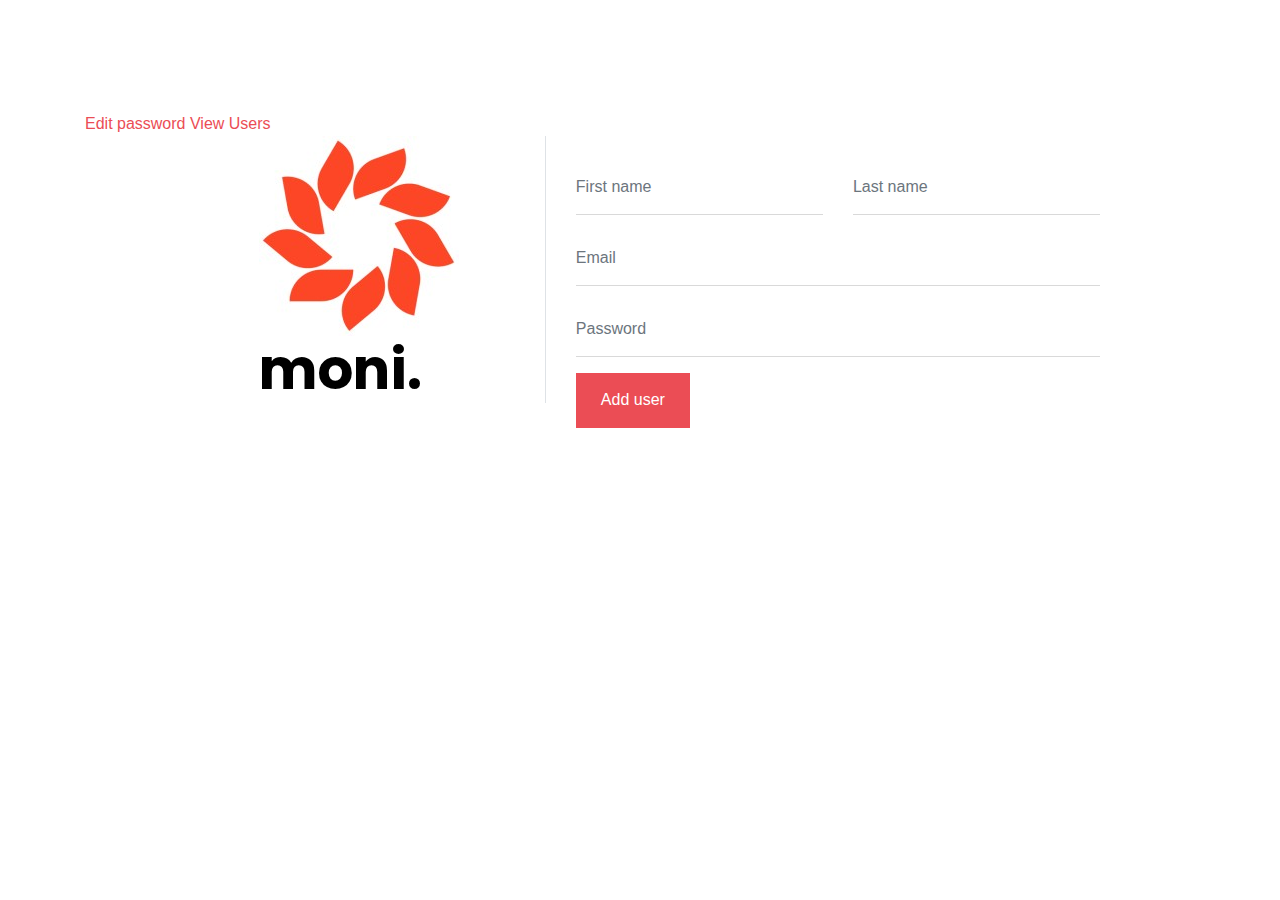
==== commit a02a4537: "changed file directories" ====
--- a/frontend/new-user.html
+++ b/frontend/new-user.html
@@ -33,7 +33,7 @@
           <div class="row align-items-center">
             <div class="col-lg-4 ml-auto">
               <div class="border-right pr-5 mb-5">
-              <img src="C:\Users\personal\Documents\moni-africa-backend-test\frontend\images\moni_image.jpg"><h2 class="mb-5">moni.</h2> 
+              <img src="images/moni_image.jpg"><h2 class="mb-5">moni.</h2> 
             </div>
             </div>
             <div class="col-lg-7 mb-5 mb-lg-0">
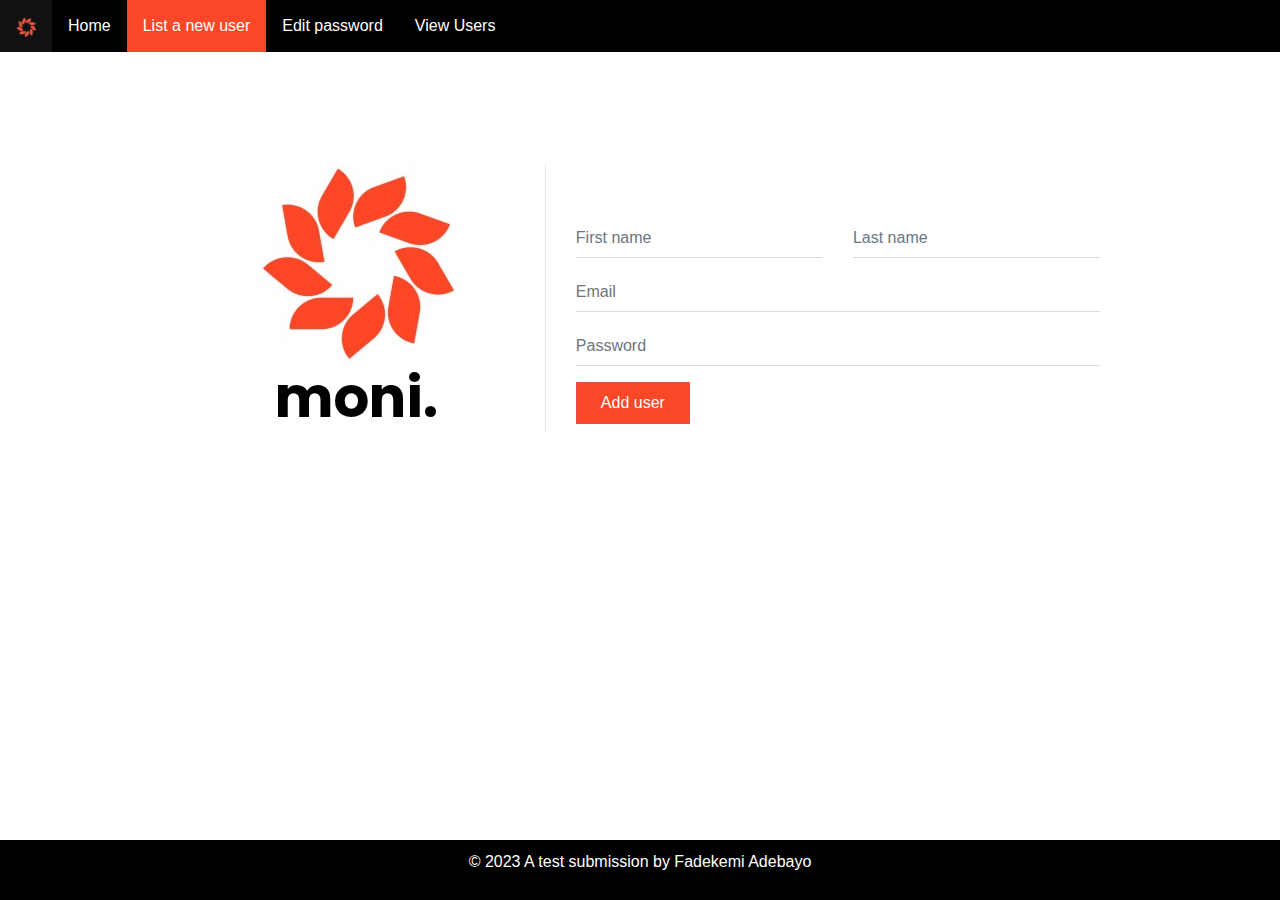
==== commit 81c3520b: "a bunch of changes" ====
--- a/frontend/new-user.html
+++ b/frontend/new-user.html
@@ -16,17 +16,21 @@
     <!-- Style -->
     <link rel="stylesheet" href="css/style.css">
 
-    <title>Contact Form #1</title>
+    <title>New User</title>
   </head>
   <body>
+    <ul>
+      <li><a href="home.html"><img class="logo" src="images/black_moni.png"></a></li>
+      <li><a href="home.html">Home</a></li>
+      <li><a class="active" href="new-user.html">List a new user</a></li>
+      <li><a  href="edit-password.html">Edit password</a></li>   
+      <li><a href="view-users.html">View Users</a></li>
+    </ul>
   
-
   <div class="content">
     
     <div class="container">
-      <a href="edit-password.html">Edit password             </a>
-      <a href="view-users.html">View Users</a>
-      
+    
       <div class="row justify-content-center">
         <div class="col-md-10">
           
@@ -64,25 +68,16 @@
                 </div>
               </form>
 
-              <div id="form-message-warning mt-4"></div> 
-              <div id="form-message-success">
-                User has been created, thank you!
-              </div>
-
             </div>
           </div>
         </div>  
         </div>
       </div>
   </div>
-    
-    
+  <div class="footer">
+    <p>&copy; 2023 A test submission by Fadekemi Adebayo</p>
+  </div>
 
-    <script src="js/jquery-3.3.1.min.js"></script>
-    <script src="js/popper.min.js"></script>
-    <script src="js/bootstrap.min.js"></script>
-    <script src="js/jquery.validate.min.js"></script>
-    <script src="js/main.js"></script>
     <script>
     const form = document.getElementById("add-user");
 		form.addEventListener("submit", submitForm);
@@ -94,7 +89,7 @@
 			const email = document.getElementById("email").value;
 			const password = document.getElementById("password").value;
 			const payload = { fname, lname, email, password };
-      console.log(payload)
+      // console.log(payload)
 			const response = await fetch("http://localhost:8000/api/users", {
 				method: "POST",
 				headers: {
@@ -103,7 +98,7 @@
 				body: JSON.stringify(payload)
 			});
 			const data = await response.json();
-			console.log(data);
+			// console.log(data);
       if (data.status == "success") {
         alert("New user successfully created");
       }
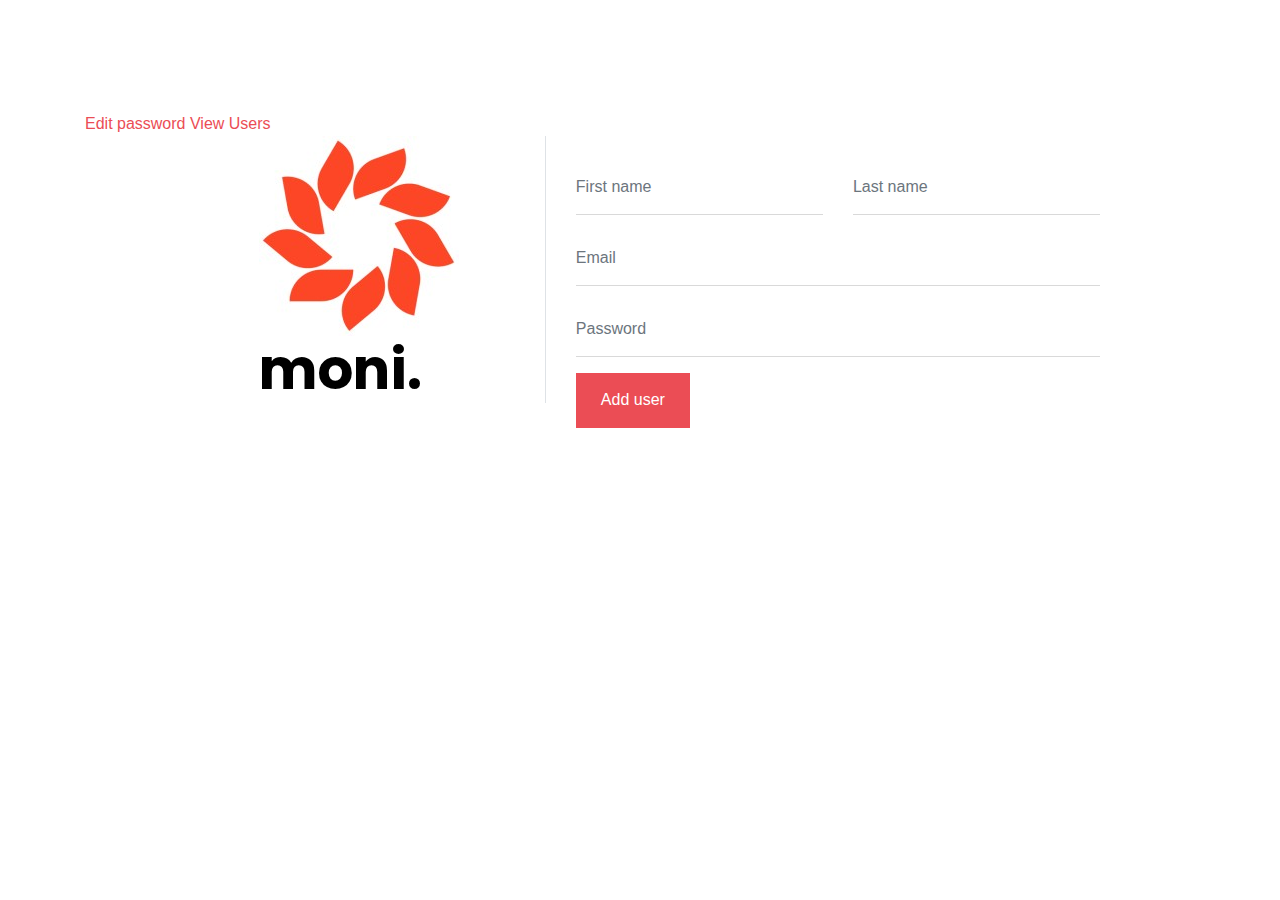
==== commit 89e46984: "Revert "Improvements"" ====
--- a/frontend/new-user.html
+++ b/frontend/new-user.html
@@ -16,21 +16,17 @@
     <!-- Style -->
     <link rel="stylesheet" href="css/style.css">
 
-    <title>New User</title>
+    <title>Contact Form #1</title>
   </head>
   <body>
-    <ul>
-      <li><a href="home.html"><img class="logo" src="images/black_moni.png"></a></li>
-      <li><a href="home.html">Home</a></li>
-      <li><a class="active" href="new-user.html">List a new user</a></li>
-      <li><a  href="edit-password.html">Edit password</a></li>   
-      <li><a href="view-users.html">View Users</a></li>
-    </ul>
   
+
   <div class="content">
     
     <div class="container">
-    
+      <a href="edit-password.html">Edit password             </a>
+      <a href="view-users.html">View Users</a>
+      
       <div class="row justify-content-center">
         <div class="col-md-10">
           
@@ -68,16 +64,25 @@
                 </div>
               </form>
 
+              <div id="form-message-warning mt-4"></div> 
+              <div id="form-message-success">
+                User has been created, thank you!
+              </div>
+
             </div>
           </div>
         </div>  
         </div>
       </div>
   </div>
-  <div class="footer">
-    <p>&copy; 2023 A test submission by Fadekemi Adebayo</p>
-  </div>
+    
+    
 
+    <script src="js/jquery-3.3.1.min.js"></script>
+    <script src="js/popper.min.js"></script>
+    <script src="js/bootstrap.min.js"></script>
+    <script src="js/jquery.validate.min.js"></script>
+    <script src="js/main.js"></script>
     <script>
     const form = document.getElementById("add-user");
 		form.addEventListener("submit", submitForm);
@@ -89,7 +94,7 @@
 			const email = document.getElementById("email").value;
 			const password = document.getElementById("password").value;
 			const payload = { fname, lname, email, password };
-      // console.log(payload)
+      console.log(payload)
 			const response = await fetch("http://localhost:8000/api/users", {
 				method: "POST",
 				headers: {
@@ -98,7 +103,7 @@
 				body: JSON.stringify(payload)
 			});
 			const data = await response.json();
-			// console.log(data);
+			console.log(data);
       if (data.status == "success") {
         alert("New user successfully created");
       }
